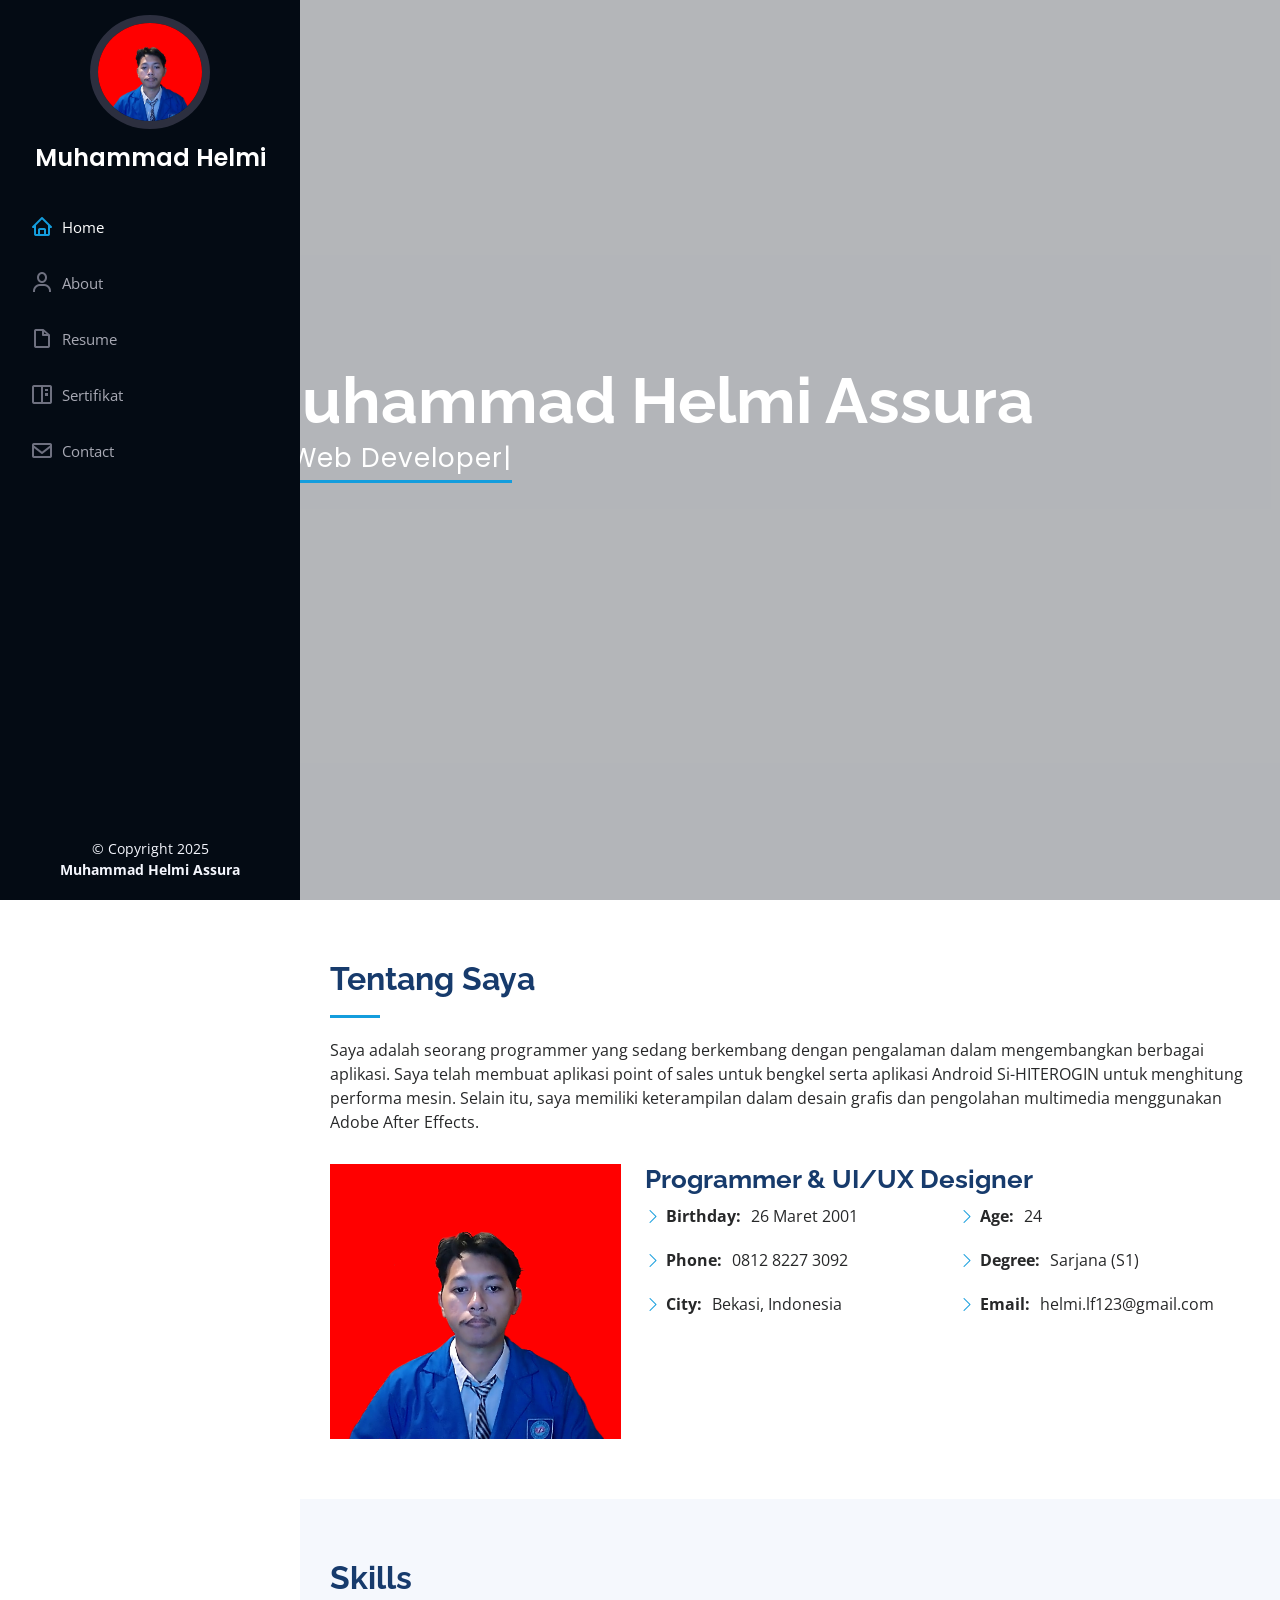
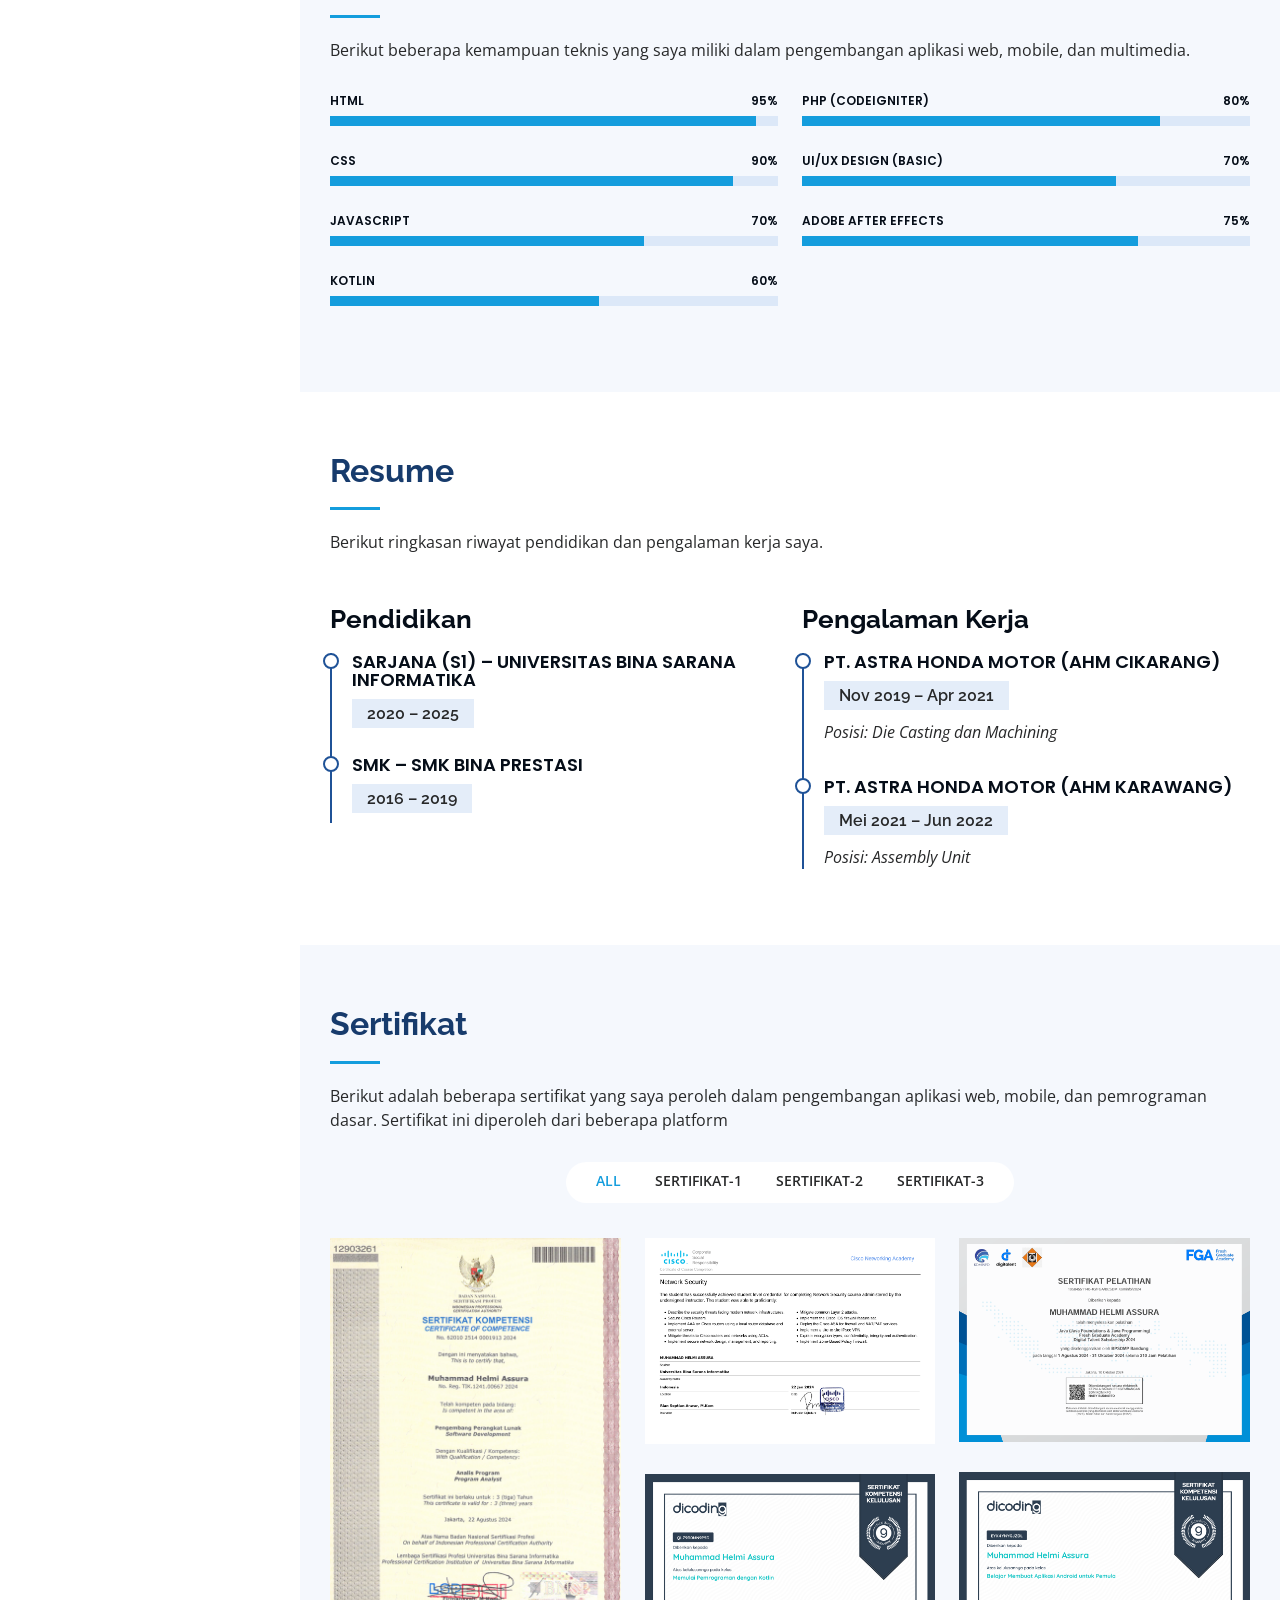
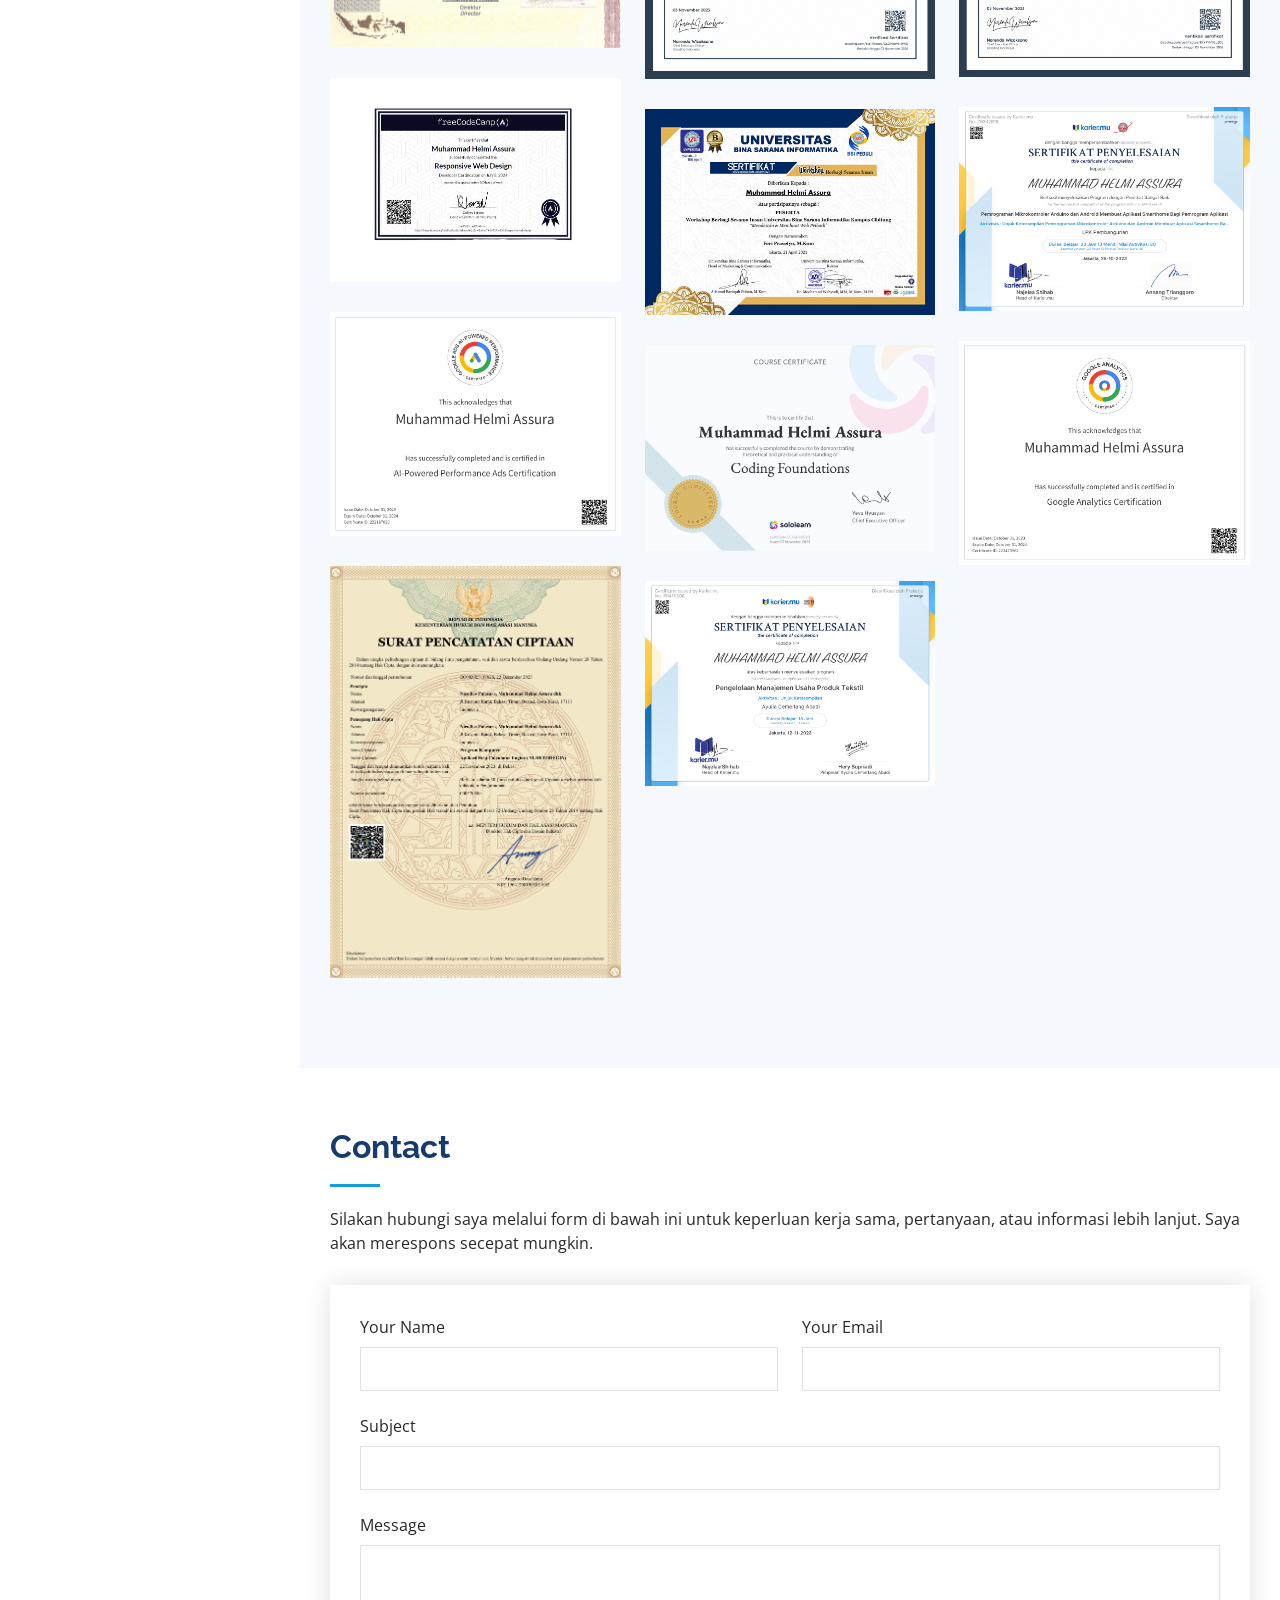
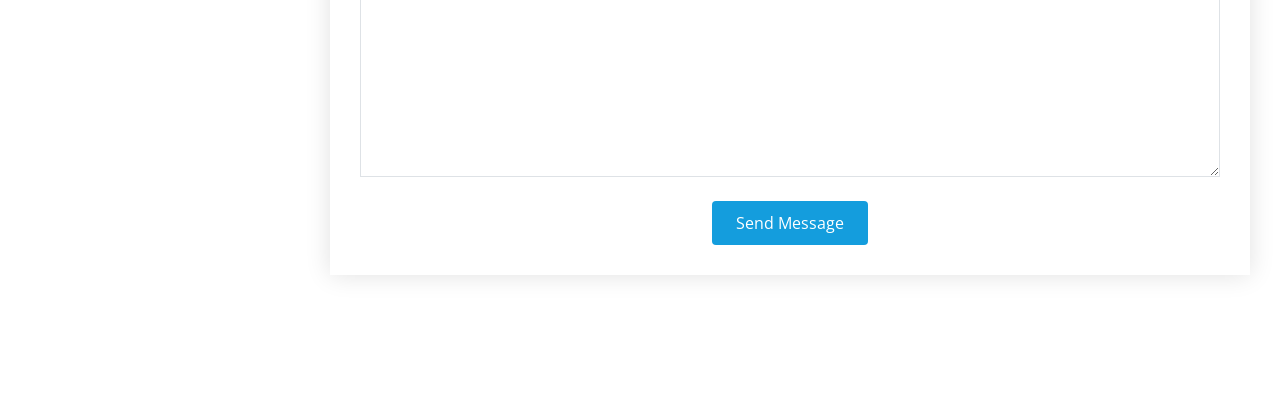
==== index.html @ 875dc243 "portfolio helmi" ====
<!DOCTYPE html>
<html lang="en">

<head>
  <meta charset="utf-8">
  <meta content="width=device-width, initial-scale=1.0" name="viewport">

  <title>Muhammad Helmi Assura - Portfolio</title>
  <meta content="Portfolio pribadi Muhammad Helmi Assura" name="description">
  <meta content="Helmi, Developer, Programmer, Web" name="keywords">

  <!-- Favicons -->
  <link href="assets/img/logo.png" rel="icon">
  <link href="assets/img/logo.png" rel="apple-touch-icon">

  <!-- Google Fonts -->
  <link href="https://fonts.googleapis.com/css?family=Open+Sans|Raleway|Poppins" rel="stylesheet">

  <!-- Vendor CSS Files -->
  <link href="assets/vendor/aos/aos.css" rel="stylesheet">
  <link href="assets/vendor/bootstrap/css/bootstrap.min.css" rel="stylesheet">
  <link href="assets/vendor/bootstrap-icons/bootstrap-icons.css" rel="stylesheet">
  <link href="assets/vendor/boxicons/css/boxicons.min.css" rel="stylesheet">
  <link href="assets/vendor/glightbox/css/glightbox.min.css" rel="stylesheet">
  <link href="assets/vendor/swiper/swiper-bundle.min.css" rel="stylesheet">

  <!-- Main CSS File -->
  <link href="assets/css/style.css" rel="stylesheet">
</head>

<body>
  <!-- ======= Header ======= -->
  <header id="header">
    <div class="d-flex flex-column">
      <div class="profile">
        <img src="assets/img/profile.png" alt="" class="img-fluid rounded-circle">
        <h1 class="text-light"><a href="index.html">Muhammad Helmi</a></h1>
      </div>
      <nav id="navbar" class="nav-menu navbar">
        <ul>
          <li><a href="#hero" class="nav-link scrollto active"><i class="bx bx-home"></i> <span>Home</span></a></li>
          <li><a href="#about" class="nav-link scrollto"><i class="bx bx-user"></i> <span>About</span></a></li>
          <li><a href="#resume" class="nav-link scrollto"><i class="bx bx-file-blank"></i> <span>Resume</span></a></li>
          <li><a href="#portfolio" class="nav-link scrollto"><i class="bx bx-book-content"></i>
              <span>Sertifikat</span></a></li>
          <li><a href="#contact" class="nav-link scrollto"><i class="bx bx-envelope"></i> <span>Contact</span></a></li>
        </ul>
      </nav>
    </div>
  </header>

  <!-- ======= Hero Section ======= -->
  <section id="hero" class="d-flex flex-column justify-content-center align-items-center">
    <div class="hero-container" data-aos="fade-in">
      <h1>Muhammad Helmi Assura</h1>
      <p>I'm <span class="typed" data-typed-items="Web Developer, Android Developer, UI/UX Designer"></span></p>
    </div>
  </section>

  <main id="main">

    <!-- ======= About Section ======= -->
    <section id="about" class="about">
      <div class="container">

        <div class="section-title">
          <h2>Tentang Saya</h2>
          <p>Saya adalah seorang programmer yang sedang berkembang dengan pengalaman dalam mengembangkan berbagai
            aplikasi. Saya telah membuat aplikasi point of sales untuk bengkel serta aplikasi Android Si-HITEROGIN untuk
            menghitung performa mesin. Selain itu, saya memiliki keterampilan dalam desain grafis dan pengolahan
            multimedia menggunakan Adobe After Effects.</p>
        </div>

        <div class="row">
          <div class="col-lg-4" data-aos="fade-right">
            <img src="assets/img/profile.png" class="img-fluid" alt="">
          </div>
          <div class="col-lg-8 pt-4 pt-lg-0 content" data-aos="fade-left">
            <h3>Programmer &amp; UI/UX Designer</h3>
            <div class="row">
              <div class="col-lg-6">
                <ul>
                  <li><i class="bi bi-chevron-right"></i> <strong>Birthday:</strong> <span>26 Maret 2001</span></li>
                  <li><i class="bi bi-chevron-right"></i> <strong>Phone:</strong> <span>0812 8227 3092</span></li>
                  <li><i class="bi bi-chevron-right"></i> <strong>City:</strong> <span>Bekasi, Indonesia</span></li>
                </ul>
              </div>
              <div class="col-lg-6">
                <ul>
                  <li><i class="bi bi-chevron-right"></i> <strong>Age:</strong> <span>24</span></li>
                  <li><i class="bi bi-chevron-right"></i> <strong>Degree:</strong> <span>Sarjana (S1)</span></li>
                  <li><i class="bi bi-chevron-right"></i> <strong>Email:</strong> <span>helmi.lf123@gmail.com</span>
                  </li>
                </ul>
              </div>
            </div>
          </div>
        </div>

      </div>
    </section>

    <section id="skills" class="skills section-bg">
      <div class="container">

        <div class="section-title">
          <h2>Skills</h2>
          <p>Berikut beberapa kemampuan teknis yang saya miliki dalam pengembangan aplikasi web, mobile, dan multimedia.
          </p>
        </div>

        <div class="row skills-content">
          <div class="col-lg-6" data-aos="fade-up">
            <div class="progress">
              <span class="skill">HTML <i class="val">95%</i></span>
              <div class="progress-bar-wrap">
                <div class="progress-bar" role="progressbar" style="width: 95%"></div>
              </div>
            </div>
            <div class="progress">
              <span class="skill">CSS <i class="val">90%</i></span>
              <div class="progress-bar-wrap">
                <div class="progress-bar" role="progressbar" style="width: 90%"></div>
              </div>
            </div>
            <div class="progress">
              <span class="skill">JavaScript <i class="val">70%</i></span>
              <div class="progress-bar-wrap">
                <div class="progress-bar" role="progressbar" style="width: 70%"></div>
              </div>
            </div>
            <div class="progress">
              <span class="skill">Kotlin <i class="val">60%</i></span>
              <div class="progress-bar-wrap">
                <div class="progress-bar" role="progressbar" style="width: 60%"></div>
              </div>
            </div>
          </div>

          <div class="col-lg-6" data-aos="fade-up" data-aos-delay="100">
            <div class="progress">
              <span class="skill">PHP (CodeIgniter) <i class="val">80%</i></span>
              <div class="progress-bar-wrap">
                <div class="progress-bar" role="progressbar" style="width: 80%"></div>
              </div>
            </div>
            <div class="progress">
              <span class="skill">UI/UX Design (Basic) <i class="val">70%</i></span>
              <div class="progress-bar-wrap">
                <div class="progress-bar" role="progressbar" style="width: 70%"></div>
              </div>
            </div>
            <div class="progress">
              <span class="skill">Adobe After Effects <i class="val">75%</i></span>
              <div class="progress-bar-wrap">
                <div class="progress-bar" role="progressbar" style="width: 75%"></div>
              </div>
            </div>
          </div>
        </div>

      </div>
    </section>


    <!-- ======= Resume Section ======= -->
    <section id="resume" class="resume">
      <div class="container">

        <div class="section-title">
          <h2>Resume</h2>
          <p>Berikut ringkasan riwayat pendidikan dan pengalaman kerja saya.</p>
        </div>

        <div class="row">
          <div class="col-lg-6" data-aos="fade-up">
            <h3 class="resume-title">Pendidikan</h3>
            <div class="resume-item">
              <h4>Sarjana (S1) – Universitas Bina Sarana Informatika</h4>
              <h5>2020 – 2025</h5>
            </div>
            <div class="resume-item">
              <h4>SMK – SMK Bina Prestasi</h4>
              <h5>2016 – 2019</h5>
            </div>
          </div>
          <div class="col-lg-6" data-aos="fade-up" data-aos-delay="100">
            <h3 class="resume-title">Pengalaman Kerja</h3>
            <div class="resume-item">
              <h4>PT. ASTRA HONDA MOTOR (AHM Cikarang)</h4>
              <h5>Nov 2019 – Apr 2021</h5>
              <p><em>Posisi: Die Casting dan Machining</em></p>
            </div>
            <div class="resume-item">
              <h4>PT. ASTRA HONDA MOTOR (AHM Karawang)</h4>
              <h5>Mei 2021 – Jun 2022</h5>
              <p><em>Posisi: Assembly Unit</em></p>
            </div>
          </div>
        </div>

      </div>
    </section>

    <!-- ======= Portfolio Section ======= -->
    <section id="portfolio" class="portfolio section-bg">
      <div class="container">

        <div class="section-title">
          <h2>Sertifikat</h2>
          <p>Berikut adalah beberapa sertifikat yang saya peroleh dalam pengembangan aplikasi web, mobile, dan
            pemrograman dasar. Sertifikat ini diperoleh dari beberapa platform</p>
        </div>

        <div class="row" data-aos="fade-up">
          <div class="col-lg-12 d-flex justify-content-center">
            <ul id="portfolio-flters">
              <li data-filter="*" class="filter-active">All</li>
              <li data-filter=".filter-sertif-1">sertifikat-1</li>
              <li data-filter=".filter-sertif-2">sertifikat-2</li>
              <li data-filter=".filter-sertif-3">sertifikat-3</li>
            </ul>
          </div>
        </div>

        <div class="row portfolio-container" data-aos="fade-up" data-aos-delay="100">

          <div class="col-lg-4 col-md-6 portfolio-item filter-sertif-1">
            <div class="portfolio-wrap">
              <img src="assets/img/sertifikat/BNSP.png" class="img-fluid" alt="">
              <div class="portfolio-links">
                <a href="assets/pdf/BNSP_signed.pdf" target="_blank" title="Sertifikat 1"><i class="bx bx-link"></i></a>
              </div>
            </div>
          </div>

          <div class="col-lg-4 col-md-6 portfolio-item filter-sertif-1">
            <div class="portfolio-wrap">
              <img src="assets/img/sertifikat/Cisco.png" class="img-fluid" alt="">
              <div class="portfolio-links">
                <a href="assets/pdf/CISCO.pdf" target="_blank" title="Sertifikat 2"><i class="bx bx-link"></i></a>
              </div>
            </div>
          </div>

          <div class="col-lg-4 col-md-6 portfolio-item filter-sertif-1">
            <div class="portfolio-wrap">
              <img src="assets/img/sertifikat/Digitalent.png" class="img-fluid" alt="">
              <div class="portfolio-links">
                <a href="assets/pdf/Digitalent.pdf" target="_blank" title="Sertifikat 3"><i class="bx bx-link"></i></a>
              </div>
            </div>
          </div>

          <div class="col-lg-4 col-md-6 portfolio-item filter-sertif-1">
            <div class="portfolio-wrap">
              <img src="assets/img/sertifikat/sertifikat membuat aplikasi android - Dicoding.png" class="img-fluid"
                alt="">
              <div class="portfolio-links">
                <a href="assets/pdf/sertifikat membuat aplikasi android.pdf" target="_blank" title="Sertifikat 4"><i
                    class="bx bx-link"></i></a>
              </div>
            </div>
          </div>

          <div class="col-lg-4 col-md-6 portfolio-item filter-sertif-2">
            <div class="portfolio-wrap">
              <img src="assets/img/sertifikat/Sertifikat Memulai Pemrograman dengan Kotlin - Dicoding.png"
                class="img-fluid" alt="">
              <div class="portfolio-links">
                <a href="assets/pdf/Sertifikat Memulai Pemrograman dengan Kotlin.pdf" target="_blank"
                  title="Sertifikat 5"><i class="bx bx-link"></i></a>
              </div>
            </div>
          </div>

          <div class="col-lg-4 col-md-6 portfolio-item filter-sertif-2">
            <div class="portfolio-wrap">
              <img src="assets/img/sertifikat/freecodecamp.png" class="img-fluid" alt="">
              <div class="portfolio-links">
                <a href="assets/pdf/freeCodeCamp sertifikat - Muhammad Helmi Assura.pdf" target="_blank"
                  title="Sertifikat 6"><i class="bx bx-link"></i></a>
              </div>
            </div>
          </div>

          <div class="col-lg-4 col-md-6 portfolio-item filter-sertif-2">
            <div class="portfolio-wrap">
              <img src="assets/img/sertifikat/Pemrograman Arduino dan Android - Karier.mu.png" class="img-fluid" alt="">
              <div class="portfolio-links">
                <a href="assets/pdf/sertifikat-sekolahmu-Pemrograman Arduino dan Android.pdf" target="_blank"
                  title="Sertifikat 7"><i class="bx bx-link"></i></a>
              </div>
            </div>
          </div>

          <div class="col-lg-4 col-md-6 portfolio-item filter-sertif-2">
            <div class="portfolio-wrap">
              <img src="assets/img/sertifikat/workshop web bsi.png" class="img-fluid" alt="">
              <div class="portfolio-links">
                <a href="assets/pdf/Muhammad Helmi Assura(2).pdf" target="_blank" title="Sertifikat 8"><i
                    class="bx bx-link"></i></a>
              </div>
            </div>
          </div>

          <div class="col-lg-4 col-md-6 portfolio-item filter-sertif-3">
            <div class="portfolio-wrap">
              <img src="assets/img/sertifikat/googleAI.png" class="img-fluid" alt="">
              <div class="portfolio-links">
                <a href="assets/pdf/sertifikat Ai powered performance ads.pdf" target="_blank" title="Sertifikat 9"><i
                    class="bx bx-link"></i></a>
              </div>
            </div>
          </div>

          <div class="col-lg-4 col-md-6 portfolio-item filter-sertif-3">
            <div class="portfolio-wrap">
              <img src="assets/img/sertifikat/google analystic.png" class="img-fluid" alt="">
              <div class="portfolio-links">
                <a href="assets/pdf/sertifikat google analytics.pdf" target="_blank" title="Sertifikat 9"><i
                    class="bx bx-link"></i></a>
              </div>
            </div>
          </div>

          <div class="col-lg-4 col-md-6 portfolio-item filter-sertif-3">
            <div class="portfolio-wrap">
              <img src="assets/img/sertifikat/coding foundations.png" class="img-fluid" alt="">
              <div class="portfolio-links">
                <a href="assets/pdf/sertifikat coding foundations.pdf" target="_blank" title="Sertifikat 9"><i
                    class="bx bx-link"></i></a>
              </div>
            </div>
          </div>

          <div class="col-lg-4 col-md-6 portfolio-item filter-web">
            <div class="portfolio-wrap">
              <img src="assets/img/sertifikat/HAKI.png" class="img-fluid" alt="">
              <div class="portfolio-links">
                <a href="assets/pdf/SERTIFIKAT HAK CIPTA APLIKASI.pdf" target="_blank" title="Sertifikat 9"><i
                    class="bx bx-link"></i></a>
              </div>
            </div>
          </div>

          <div class="col-lg-4 col-md-6 portfolio-item filter-web">
            <div class="portfolio-wrap">
              <img src="assets/img/sertifikat/manajemen usaha tekstil karier.mu.png" class="img-fluid" alt="">
              <div class="portfolio-links">
                <a href="assets/pdf/sertifikat manajemen usaha Tekstil.pdf" target="_blank" title="Sertifikat 9"><i
                    class="bx bx-link"></i></a>
              </div>
            </div>
          </div>
        </div>

      </div>
    </section>


    <!-- ======= Contact Section ======= -->
    <section id="contact" class="contact">
      <div class="container">

        <div class="section-title">
          <h2>Contact</h2>
          <p>Silakan hubungi saya melalui form di bawah ini untuk keperluan kerja sama, pertanyaan, atau informasi lebih
            lanjut. Saya akan merespons secepat mungkin.</p>
        </div>

        <div class="row" data-aos="fade-in">
          <div class="col-lg-12 mt-5 mt-lg-0 d-flex align-items-stretch">
            <form action="https://formspree.io/f/movdwvpv" method="post" role="form" class="php-email-form">
              <div class="row">
                <div class="form-group col-md-6">
                  <label for="name">Your Name</label>
                  <input type="text" name="name" class="form-control" id="name" required>
                </div>
                <div class="form-group col-md-6">
                  <label for="name">Your Email</label>
                  <input type="email" class="form-control" name="email" id="email" required>
                </div>
              </div>
              <div class="form-group">
                <label for="name">Subject</label>
                <input type="text" class="form-control" name="subject" id="subject" required>
              </div>
              <div class="form-group">
                <label for="name">Message</label>
                <textarea class="form-control" name="message" rows="10" required></textarea>
              </div>
              <div class="my-3">
                <div class="loading">
                  <svg preserveAspectRatio="xMidYMid meet" width="40" height="40" viewBox="0 0 40 40" y="0px" x="0px"
                    class="container-contact">
                    <path
                      d="M29.760000000000005 18.72 c0 7.28 -3.9200000000000004 13.600000000000001 -9.840000000000002 16.96 c -2.8800000000000003 1.6800000000000002 -6.24 2.64 -9.840000000000002 2.64 c -3.6 0 -6.88 -0.96 -9.76 -2.64 c0 -7.28 3.9200000000000004 -13.52 9.840000000000002 -16.96 c2.8800000000000003 -1.6800000000000002 6.24 -2.64 9.76 -2.64 S26.880000000000003 17.040000000000003 29.760000000000005 18.72 c5.84 3.3600000000000003 9.76 9.68 9.840000000000002 16.96 c -2.8800000000000003 1.6800000000000002 -6.24 2.64 -9.76 2.64 c -3.6 0 -6.88 -0.96 -9.840000000000002 -2.64 c -5.84 -3.3600000000000003 -9.76 -9.68 -9.76 -16.96 c0 -7.28 3.9200000000000004 -13.600000000000001 9.76 -16.96 C25.84 5.120000000000001 29.760000000000005 11.440000000000001 29.760000000000005 18.72z"
                      pathLength="100" stroke-width="4" fill="none" class="track"></path>
                    <path
                      d="M29.760000000000005 18.72 c0 7.28 -3.9200000000000004 13.600000000000001 -9.840000000000002 16.96 c -2.8800000000000003 1.6800000000000002 -6.24 2.64 -9.840000000000002 2.64 c -3.6 0 -6.88 -0.96 -9.76 -2.64 c0 -7.28 3.9200000000000004 -13.52 9.840000000000002 -16.96 c2.8800000000000003 -1.6800000000000002 6.24 -2.64 9.76 -2.64 S26.880000000000003 17.040000000000003 29.760000000000005 18.72 c5.84 3.3600000000000003 9.76 9.68 9.840000000000002 16.96 c -2.8800000000000003 1.6800000000000002 -6.24 2.64 -9.76 2.64 c -3.6 0 -6.88 -0.96 -9.840000000000002 -2.64 c -5.84 -3.3600000000000003 -9.76 -9.68 -9.76 -16.96 c0 -7.28 3.9200000000000004 -13.600000000000001 9.76 -16.96 C25.84 5.120000000000001 29.760000000000005 11.440000000000001 29.760000000000005 18.72z"
                      pathLength="100" stroke-width="4" fill="none" class="car"></path>
                  </svg>
                </div>
                <div class="error-message"></div>
                <div class="sent-message">Your message has been sent. Thank you!</div>
              </div>
              <div class="text-center"><button type="submit">Send Message</button></div>
            </form>

            <script>
              const form = document.querySelector("form");

              form.addEventListener("submit", function (e) {
                e.preventDefault();

                const data = new FormData(form);

                fetch(form.action, {
                  method: "POST",
                  body: data,
                  headers: {
                    Accept: "application/json",
                  },
                })
                  .then(response => {
                    if (response.ok) {
                      window.location.href = "thanks.html";
                    } else {
                      return response.json().then(errData => {
                        console.error("Gagal:", errData);
                        alert("Terjadi kesalahan saat mengirim pesan.");
                      });
                    }
                  })
                  .catch(error => {
                    console.error("Fetch gagal:", error);
                    alert("Tidak dapat terhubung ke server.");
                  });
              });
            </script>


          </div>

        </div>

      </div>
    </section><!-- End Contact Section -->

  </main><!-- End #main -->

  <!-- ======= Footer ======= -->
  <footer id="footer">
    <div class="container">
      <div class="copyright">
        &copy; Copyright 2025 <strong><br>
          <span>Muhammad Helmi Assura</span></strong>
      </div>
      <div class="credits">
      </div>
    </div>
  </footer>

  <a href="#" class="back-to-top d-flex align-items-center justify-content-center">
    <i class="bi bi-arrow-up-short"></i>
  </a>

  <!-- Vendor JS Files -->
  <script src="assets/vendor/purecounter/purecounter_vanilla.js"></script>
  <script src="assets/vendor/aos/aos.js"></script>
  <script src="assets/vendor/bootstrap/js/bootstrap.bundle.min.js"></script>
  <script src="assets/vendor/glightbox/js/glightbox.min.js"></script>
  <script src="assets/vendor/isotope-layout/isotope.pkgd.min.js"></script>
  <script src="assets/vendor/swiper/swiper-bundle.min.js"></script>
  <script src="assets/vendor/typed.js/typed.umd.js"></script>
  <script src="assets/vendor/waypoints/noframework.waypoints.js"></script>
  <script src="assets/vendor/php-email-form/validate.js"></script>

  <!-- Main JS File -->
  <script src="assets/js/main.js"></script>
</body>

</html>
---- assets/css/style.css ----
/**
* Template Name: iPortfolio
* Updated: Sep 18 2023 with Bootstrap v5.3.2
* Template URL: https://bootstrapmade.com/iportfolio-bootstrap-portfolio-websites-template/
* Author: BootstrapMade.com
* License: https://bootstrapmade.com/license/
*/

/*--------------------------------------------------------------
# General
--------------------------------------------------------------*/
body {
  font-family: "Open Sans", sans-serif;
  color: #272829;
}

a {
  color: #149ddd;
  text-decoration: none;
}

a:hover {
  color: #37b3ed;
  text-decoration: none;
}

h1,
h2,
h3,
h4,
h5,
h6 {
  font-family: "Raleway", sans-serif;
}

/*--------------------------------------------------------------
# Back to top button
--------------------------------------------------------------*/
.back-to-top {
  position: fixed;
  visibility: hidden;
  opacity: 0;
  right: 15px;
  bottom: 15px;
  z-index: 996;
  background: #149ddd;
  width: 40px;
  height: 40px;
  border-radius: 50px;
  transition: all 0.4s;
}

.back-to-top i {
  font-size: 28px;
  color: #fff;
  line-height: 0;
}

.back-to-top:hover {
  background: #2eafec;
  color: #fff;
}

.back-to-top.active {
  visibility: visible;
  opacity: 1;
}

/*--------------------------------------------------------------
# Header
--------------------------------------------------------------*/
#header {
  position: fixed;
  top: 0;
  left: 0;
  bottom: 0;
  width: 300px;
  transition: all ease-in-out 0.5s;
  z-index: 9997;
  transition: all 0.5s;
  padding: 0 15px;
  background: #040b14;
  overflow-y: auto;
}

#header .profile img {
  margin: 15px auto;
  display: block;
  width: 120px;
  border: 8px solid #2c2f3f;
}

#header .profile h1 {
  font-size: 24px;
  margin: 0;
  padding: 0;
  font-weight: 600;
  -moz-text-align-last: center;
  text-align-last: center;
  font-family: "Poppins", sans-serif;
}

#header .profile h1 a,
#header .profile h1 a:hover {
  color: #fff;
  text-decoration: none;
}

#header .profile .social-links a {
  font-size: 18px;
  display: inline-block;
  background: #212431;
  color: #fff;
  line-height: 1;
  padding: 8px 0;
  margin-right: 4px;
  border-radius: 50%;
  text-align: center;
  width: 36px;
  height: 36px;
  transition: 0.3s;
}

#header .profile .social-links a:hover {
  background: #149ddd;
  color: #fff;
  text-decoration: none;
}

#main {
  margin-left: 300px;
}

.container,
.container-fluid {
  padding-left: 30px;
  padding-right: 30px;
}

@media (max-width: 1199px) {
  #header {
    left: -300px;
  }

  #main {
    margin-left: 0;
  }

  .container,
  .container-fluid {
    padding-left: 12px;
    padding-right: 12px;
  }
}

/*--------------------------------------------------------------
# Navigation Menu
--------------------------------------------------------------*/
/* Desktop Navigation */
.nav-menu {
  padding: 30px 0 0 0;
}

.nav-menu * {
  margin: 0;
  padding: 0;
  list-style: none;
}

.nav-menu>ul>li {
  position: relative;
  white-space: nowrap;
}

.nav-menu a,
.nav-menu a:focus {
  display: flex;
  align-items: center;
  color: #a8a9b4;
  padding: 12px 15px;
  margin-bottom: 8px;
  transition: 0.3s;
  font-size: 15px;
}

.nav-menu a i,
.nav-menu a:focus i {
  font-size: 24px;
  padding-right: 8px;
  color: #6f7180;
}

.nav-menu a:hover,
.nav-menu .active,
.nav-menu .active:focus,
.nav-menu li:hover>a {
  text-decoration: none;
  color: #fff;
}

.nav-menu a:hover i,
.nav-menu .active i,
.nav-menu .active:focus i,
.nav-menu li:hover>a i {
  color: #149ddd;
}

/* Mobile Navigation */
.mobile-nav-toggle {
  position: fixed;
  right: 15px;
  top: 15px;
  z-index: 9998;
  border: 0;
  font-size: 24px;
  transition: all 0.4s;
  outline: none !important;
  background-color: #149ddd;
  color: #fff;
  width: 40px;
  height: 40px;
  display: inline-flex;
  align-items: center;
  justify-content: center;
  line-height: 0;
  border-radius: 50px;
  cursor: pointer;
}

.mobile-nav-active {
  overflow: hidden;
}

.mobile-nav-active #header {
  left: 0;
}

/*--------------------------------------------------------------
# Hero Section
--------------------------------------------------------------*/
#hero {
  width: 100%;
  height: 100vh;
  background: url("../img/hero-bg.png") top center;
  background-size: cover;
}

#hero:before {
  content: "";
  background: rgba(5, 13, 24, 0.3);
  position: absolute;
  bottom: 0;
  top: 0;
  left: 0;
  right: 0;
  z-index: 1;
}

#hero .hero-container {
  position: relative;
  z-index: 2;
  min-width: 300px;
}

#hero h1 {
  margin: 0 0 10px 0;
  font-size: 64px;
  font-weight: 700;
  line-height: 56px;
  color: #fff;
}

#hero p {
  color: #fff;
  margin-bottom: 50px;
  font-size: 26px;
  font-family: "Poppins", sans-serif;
}

#hero p span {
  color: #fff;
  padding-bottom: 4px;
  letter-spacing: 1px;
  border-bottom: 3px solid #149ddd;
}

@media (min-width: 1024px) {
  #hero {
    background-attachment: fixed;
  }
}

@media (max-width: 768px) {
  #hero h1 {
    font-size: 28px;
    line-height: 36px;
  }

  #hero h2 {
    font-size: 18px;
    line-height: 24px;
    margin-bottom: 30px;
  }
}

/*--------------------------------------------------------------
# Sections General
--------------------------------------------------------------*/
section {
  padding: 60px 0;
  overflow: hidden;
}

.section-bg {
  background: #f5f8fd;
}

.section-title {
  padding-bottom: 30px;
}

.section-title h2 {
  font-size: 32px;
  font-weight: bold;
  margin-bottom: 20px;
  padding-bottom: 20px;
  position: relative;
  color: #173b6c;
}

.section-title h2::after {
  content: "";
  position: absolute;
  display: block;
  width: 50px;
  height: 3px;
  background: #149ddd;
  bottom: 0;
  left: 0;
}

.section-title p {
  margin-bottom: 0;
}

/*--------------------------------------------------------------
# About
--------------------------------------------------------------*/
.about .content h3 {
  font-weight: 700;
  font-size: 26px;
  color: #173b6c;
}

.about .content ul {
  list-style: none;
  padding: 0;
}

.about .content ul li {
  margin-bottom: 20px;
  display: flex;
  align-items: center;
}

.about .content ul strong {
  margin-right: 10px;
}

.about .content ul i {
  font-size: 16px;
  margin-right: 5px;
  color: #149ddd;
  line-height: 0;
}

.about .content p:last-child {
  margin-bottom: 0;
}

/*--------------------------------------------------------------
# Facts
--------------------------------------------------------------*/
.facts {
  padding-bottom: 30px;
}

.facts .count-box {
  padding: 30px;
  width: 100%;
}

.facts .count-box i {
  display: block;
  font-size: 44px;
  color: #149ddd;
  float: left;
  line-height: 0;
}

.facts .count-box span {
  font-size: 48px;
  line-height: 40px;
  display: block;
  font-weight: 700;
  color: #050d18;
  margin-left: 60px;
}

.facts .count-box p {
  padding: 15px 0 0 0;
  margin: 0 0 0 60px;
  font-family: "Raleway", sans-serif;
  font-size: 14px;
  color: #122f57;
}

.facts .count-box a {
  font-weight: 600;
  display: block;
  margin-top: 20px;
  color: #122f57;
  font-size: 15px;
  font-family: "Poppins", sans-serif;
  transition: ease-in-out 0.3s;
}

.facts .count-box a:hover {
  color: #1f5297;
}

/*--------------------------------------------------------------
# Akills
--------------------------------------------------------------*/
.skills .progress {
  height: 60px;
  display: block;
  background: none;
  border-radius: 0;
}

.skills .progress .skill {
  padding: 0;
  margin: 0 0 6px 0;
  text-transform: uppercase;
  display: block;
  font-weight: 600;
  font-family: "Poppins", sans-serif;
  color: #050d18;
}

.skills .progress .skill .val {
  float: right;
  font-style: normal;
}

.skills .progress-bar-wrap {
  background: #dce8f8;
  height: 10px;
}

.skills .progress-bar {
  width: 1px;
  height: 10px;
  transition: 0.9s;
  background-color: #149ddd;
}

/*--------------------------------------------------------------
# Resume
--------------------------------------------------------------*/
.resume .resume-title {
  font-size: 26px;
  font-weight: 700;
  margin-top: 20px;
  margin-bottom: 20px;
  color: #050d18;
}

.resume .resume-item {
  padding: 0 0 20px 20px;
  margin-top: -2px;
  border-left: 2px solid #1f5297;
  position: relative;
}

.resume .resume-item h4 {
  line-height: 18px;
  font-size: 18px;
  font-weight: 600;
  text-transform: uppercase;
  font-family: "Poppins", sans-serif;
  color: #050d18;
  margin-bottom: 10px;
}

.resume .resume-item h5 {
  font-size: 16px;
  background: #e4edf9;
  padding: 5px 15px;
  display: inline-block;
  font-weight: 600;
  margin-bottom: 10px;
}

.resume .resume-item ul {
  padding-left: 20px;
}

.resume .resume-item ul li {
  padding-bottom: 10px;
}

.resume .resume-item:last-child {
  padding-bottom: 0;
}

.resume .resume-item::before {
  content: "";
  position: absolute;
  width: 16px;
  height: 16px;
  border-radius: 50px;
  left: -9px;
  top: 0;
  background: #fff;
  border: 2px solid #1f5297;
}

/*--------------------------------------------------------------
# Portfolio
--------------------------------------------------------------*/
.portfolio .portfolio-item {
  margin-bottom: 30px;
}

.portfolio #portfolio-flters {
  padding: 0;
  margin: 0 auto 35px auto;
  list-style: none;
  text-align: center;
  background: #fff;
  border-radius: 50px;
  padding: 2px 15px;
}

.portfolio #portfolio-flters li {
  cursor: pointer;
  display: inline-block;
  padding: 10px 15px 8px 15px;
  font-size: 14px;
  font-weight: 600;
  line-height: 1;
  text-transform: uppercase;
  color: #272829;
  margin-bottom: 5px;
  transition: all 0.3s ease-in-out;
}

.portfolio #portfolio-flters li:hover,
.portfolio #portfolio-flters li.filter-active {
  color: #149ddd;
}

.portfolio #portfolio-flters li:last-child {
  margin-right: 0;
}

.portfolio .portfolio-wrap {
  transition: 0.3s;
  position: relative;
  overflow: hidden;
  z-index: 1;
}

.portfolio .portfolio-wrap::before {
  content: "";
  background: rgba(255, 255, 255, 0.5);
  position: absolute;
  left: 0;
  right: 0;
  top: 0;
  bottom: 0;
  transition: all ease-in-out 0.3s;
  z-index: 2;
  opacity: 0;
}

.portfolio .portfolio-wrap .portfolio-links {
  opacity: 1;
  left: 0;
  right: 0;
  bottom: -60px;
  z-index: 3;
  position: absolute;
  transition: all ease-in-out 0.3s;
  display: flex;
  justify-content: center;
}

.portfolio .portfolio-wrap .portfolio-links a {
  color: #fff;
  font-size: 28px;
  text-align: center;
  background: rgba(20, 157, 221, 0.75);
  transition: 0.3s;
  width: 50%;
}

.portfolio .portfolio-wrap .portfolio-links a:hover {
  background: rgba(20, 157, 221, 0.95);
}

.portfolio .portfolio-wrap .portfolio-links a+a {
  border-left: 1px solid #37b3ed;
}

.portfolio .portfolio-wrap:hover::before {
  top: 0;
  left: 0;
  right: 0;
  bottom: 0;
  opacity: 1;
}

.portfolio .portfolio-wrap:hover .portfolio-links {
  opacity: 1;
  bottom: 0;
}

/*--------------------------------------------------------------
# Portfolio Details
--------------------------------------------------------------*/
.portfolio-details {
  padding-top: 40px;
}

.portfolio-details .portfolio-details-slider img {
  width: 100%;
}

.portfolio-details .portfolio-details-slider .swiper-pagination {
  margin-top: 20px;
  position: relative;
}

.portfolio-details .portfolio-details-slider .swiper-pagination .swiper-pagination-bullet {
  width: 12px;
  height: 12px;
  background-color: #fff;
  opacity: 1;
  border: 1px solid #149ddd;
}

.portfolio-details .portfolio-details-slider .swiper-pagination .swiper-pagination-bullet-active {
  background-color: #149ddd;
}

.portfolio-details .portfolio-info {
  padding: 30px;
  box-shadow: 0px 0 30px rgba(5, 13, 24, 0.08);
}

.portfolio-details .portfolio-info h3 {
  font-size: 22px;
  font-weight: 700;
  margin-bottom: 20px;
  padding-bottom: 20px;
  border-bottom: 1px solid #eee;
}

.portfolio-details .portfolio-info ul {
  list-style: none;
  padding: 0;
  font-size: 15px;
}

.portfolio-details .portfolio-info ul li+li {
  margin-top: 10px;
}

.portfolio-details .portfolio-description {
  padding-top: 30px;
}

.portfolio-details .portfolio-description h2 {
  font-size: 26px;
  font-weight: 700;
  margin-bottom: 20px;
}

.portfolio-details .portfolio-description p {
  padding: 0;
}

/*--------------------------------------------------------------
# Services
--------------------------------------------------------------*/
.services .icon-box {
  margin-bottom: 20px;
}

.services .icon {
  float: left;
  display: flex;
  align-items: center;
  justify-content: center;
  width: 54px;
  height: 54px;
  background: #149ddd;
  border-radius: 50%;
  transition: 0.5s;
  border: 1px solid #149ddd;
}

.services .icon i {
  color: #fff;
  font-size: 24px;
  line-height: 0;
}

.services .icon-box:hover .icon {
  background: #fff;
}

.services .icon-box:hover .icon i {
  color: #149ddd;
}

.services .title {
  margin-left: 80px;
  font-weight: 700;
  margin-bottom: 15px;
  font-size: 18px;
}

.services .title a {
  color: #343a40;
}

.services .title a:hover {
  color: #149ddd;
}

.services .description {
  margin-left: 80px;
  line-height: 24px;
  font-size: 14px;
}

/*--------------------------------------------------------------
# Testimonials
--------------------------------------------------------------*/
.testimonials .testimonials-carousel,
.testimonials .testimonials-slider {
  overflow: hidden;
}

.testimonials .testimonial-item {
  box-sizing: content-box;
  text-align: center;
  min-height: 320px;
}

.testimonials .testimonial-item .testimonial-img {
  width: 90px;
  border-radius: 50%;
  margin: 0 auto;
}

.testimonials .testimonial-item h3 {
  font-size: 18px;
  font-weight: bold;
  margin: 10px 0 5px 0;
  color: #111;
}

.testimonials .testimonial-item h4 {
  font-size: 14px;
  color: #999;
  margin: 0;
}

.testimonials .testimonial-item .quote-icon-left,
.testimonials .testimonial-item .quote-icon-right {
  color: #c3e8fa;
  font-size: 26px;
}

.testimonials .testimonial-item .quote-icon-left {
  display: inline-block;
  left: -5px;
  position: relative;
}

.testimonials .testimonial-item .quote-icon-right {
  display: inline-block;
  right: -5px;
  position: relative;
  top: 10px;
}

.testimonials .testimonial-item p {
  font-style: italic;
  margin: 0 15px 15px 15px;
  padding: 20px;
  background: #fff;
  position: relative;
  margin-bottom: 35px;
  border-radius: 6px;
  box-shadow: 0px 2px 15px rgba(0, 0, 0, 0.1);
}

.testimonials .testimonial-item p::after {
  content: "";
  width: 0;
  height: 0;
  border-top: 20px solid #fff;
  border-right: 20px solid transparent;
  border-left: 20px solid transparent;
  position: absolute;
  bottom: -20px;
  left: calc(50% - 20px);
}

.testimonials .swiper-pagination {
  margin-top: 20px;
  position: relative;
}

.testimonials .swiper-pagination .swiper-pagination-bullet {
  width: 12px;
  height: 12px;
  background-color: #fff;
  opacity: 1;
  border: 1px solid #149ddd;
}

.testimonials .swiper-pagination .swiper-pagination-bullet-active {
  background-color: #149ddd;
}

/*--------------------------------------------------------------
# Contact
--------------------------------------------------------------*/
.contact {
  padding-bottom: 130px;
}

.contact .info {
  padding: 30px;
  background: #fff;
  width: 100%;
  box-shadow: 0 0 24px 0 rgba(0, 0, 0, 0.12);
}

.contact .info i {
  font-size: 20px;
  color: #149ddd;
  float: left;
  width: 44px;
  height: 44px;
  background: #dff3fc;
  display: flex;
  justify-content: center;
  align-items: center;
  border-radius: 50px;
  transition: all 0.3s ease-in-out;
}

.contact .info h4 {
  padding: 0 0 0 60px;
  font-size: 22px;
  font-weight: 600;
  margin-bottom: 5px;
  color: #050d18;
}

.contact .info p {
  padding: 0 0 10px 60px;
  margin-bottom: 20px;
  font-size: 14px;
  color: #173b6c;
}

.contact .info .email p {
  padding-top: 5px;
}

.contact .info .social-links {
  padding-left: 60px;
}

.contact .info .social-links a {
  font-size: 18px;
  display: inline-block;
  background: #333;
  color: #fff;
  line-height: 1;
  padding: 8px 0;
  border-radius: 50%;
  text-align: center;
  width: 36px;
  height: 36px;
  transition: 0.3s;
  margin-right: 10px;
}

.contact .info .social-links a:hover {
  background: #149ddd;
  color: #fff;
}

.contact .info .email:hover i,
.contact .info .address:hover i,
.contact .info .phone:hover i {
  background: #149ddd;
  color: #fff;
}

.contact .php-email-form {
  width: 100%;
  padding: 30px;
  background: #fff;
  box-shadow: 0 0 24px 0 rgba(0, 0, 0, 0.12);
}

.contact .php-email-form .form-group {
  padding-bottom: 8px;
}

.contact .php-email-form .validate {
  display: none;
  color: red;
  margin: 0 0 15px 0;
  font-weight: 400;
  font-size: 13px;
}

.contact .php-email-form .error-message {
  display: none;
  color: #fff;
  background: #ed3c0d;
  text-align: left;
  padding: 15px;
  font-weight: 600;
}

.contact .php-email-form .error-message br+br {
  margin-top: 25px;
}

.contact .php-email-form .sent-message {
  display: none;
  color: #fff;
  background: #18d26e;
  text-align: center;
  padding: 15px;
  font-weight: 600;
}

.contact .php-email-form .loading {
  display: none;
  background: #fff;
  text-align: center;
  padding: 15px;
}

.contact .php-email-form .loading:before {
  content: none !important;
  display: none !important;
}

.contact .php-email-form .form-group {
  margin-bottom: 15px;
}

.contact .php-email-form label {
  padding-bottom: 8px;
}

.contact .php-email-form input,
.contact .php-email-form textarea {
  border-radius: 0;
  box-shadow: none;
  font-size: 14px;
}

.contact .php-email-form input {
  height: 44px;
}

.contact .php-email-form textarea {
  padding: 10px 15px;
}

.contact .php-email-form button[type=submit] {
  background: #149ddd;
  border: 0;
  padding: 10px 24px;
  color: #fff;
  transition: 0.4s;
  border-radius: 4px;
}

.contact .php-email-form button[type=submit]:hover {
  background: #37b3ed;
}



.container-contact {
  --uib-size: 100px;
  --uib-color: rgb(255, 0, 0);
  --uib-speed: 1.4s;
  --uib-bg-opacity: 0.1;
  height: var(--uib-size);
  width: var(--uib-size);
  transform-origin: center;
  overflow: visible;
}

.car {
  fill: none;
  stroke: var(--uib-color);
  stroke-dasharray: 15, 85;
  stroke-dashoffset: 0;
  stroke-linecap: round;
  animation: travel var(--uib-speed) linear infinite;
  will-change: stroke-dasharray, stroke-dashoffset;
  transition: stroke 0.5s ease;
}

.track {
  stroke: var(--uib-color);
  opacity: var(--uib-bg-opacity);
  transition: stroke 0.5s ease;
}

@keyframes travel {
  0% {
    stroke-dashoffset: 0;
  }

  100% {
    stroke-dashoffset: -100;
  }
}


/*--------------------------------------------------------------
# Breadcrumbs
--------------------------------------------------------------*/
.breadcrumbs {
  padding: 20px 0;
  background: #f9f9f9;
}

.breadcrumbs h2 {
  font-size: 26px;
  font-weight: 300;
}

.breadcrumbs ol {
  display: flex;
  flex-wrap: wrap;
  list-style: none;
  padding: 0;
  margin: 0;
  font-size: 15px;
}

.breadcrumbs ol li+li {
  padding-left: 10px;
}

.breadcrumbs ol li+li::before {
  display: inline-block;
  padding-right: 10px;
  color: #0e2442;
  content: "/";
}

@media (max-width: 768px) {
  .breadcrumbs .d-flex {
    display: block !important;
  }

  .breadcrumbs ol {
    display: block;
  }

  .breadcrumbs ol li {
    display: inline-block;
  }
}

/*--------------------------------------------------------------
# Footer
--------------------------------------------------------------*/
#footer {
  padding: 15px;
  color: #f4f6fd;
  font-size: 14px;
  position: fixed;
  left: 0;
  bottom: 0;
  width: 300px;
  z-index: 9999;
  background: #040b14;
}

#footer .copyright {
  text-align: center;
}

#footer .credits {
  padding-top: 5px;
  text-align: center;
  font-size: 13px;
  color: #eaebf0;
}

@media (max-width: 1199px) {
  #footer {
    position: static;
    width: auto;
    padding-right: 20px 15px;
  }
}
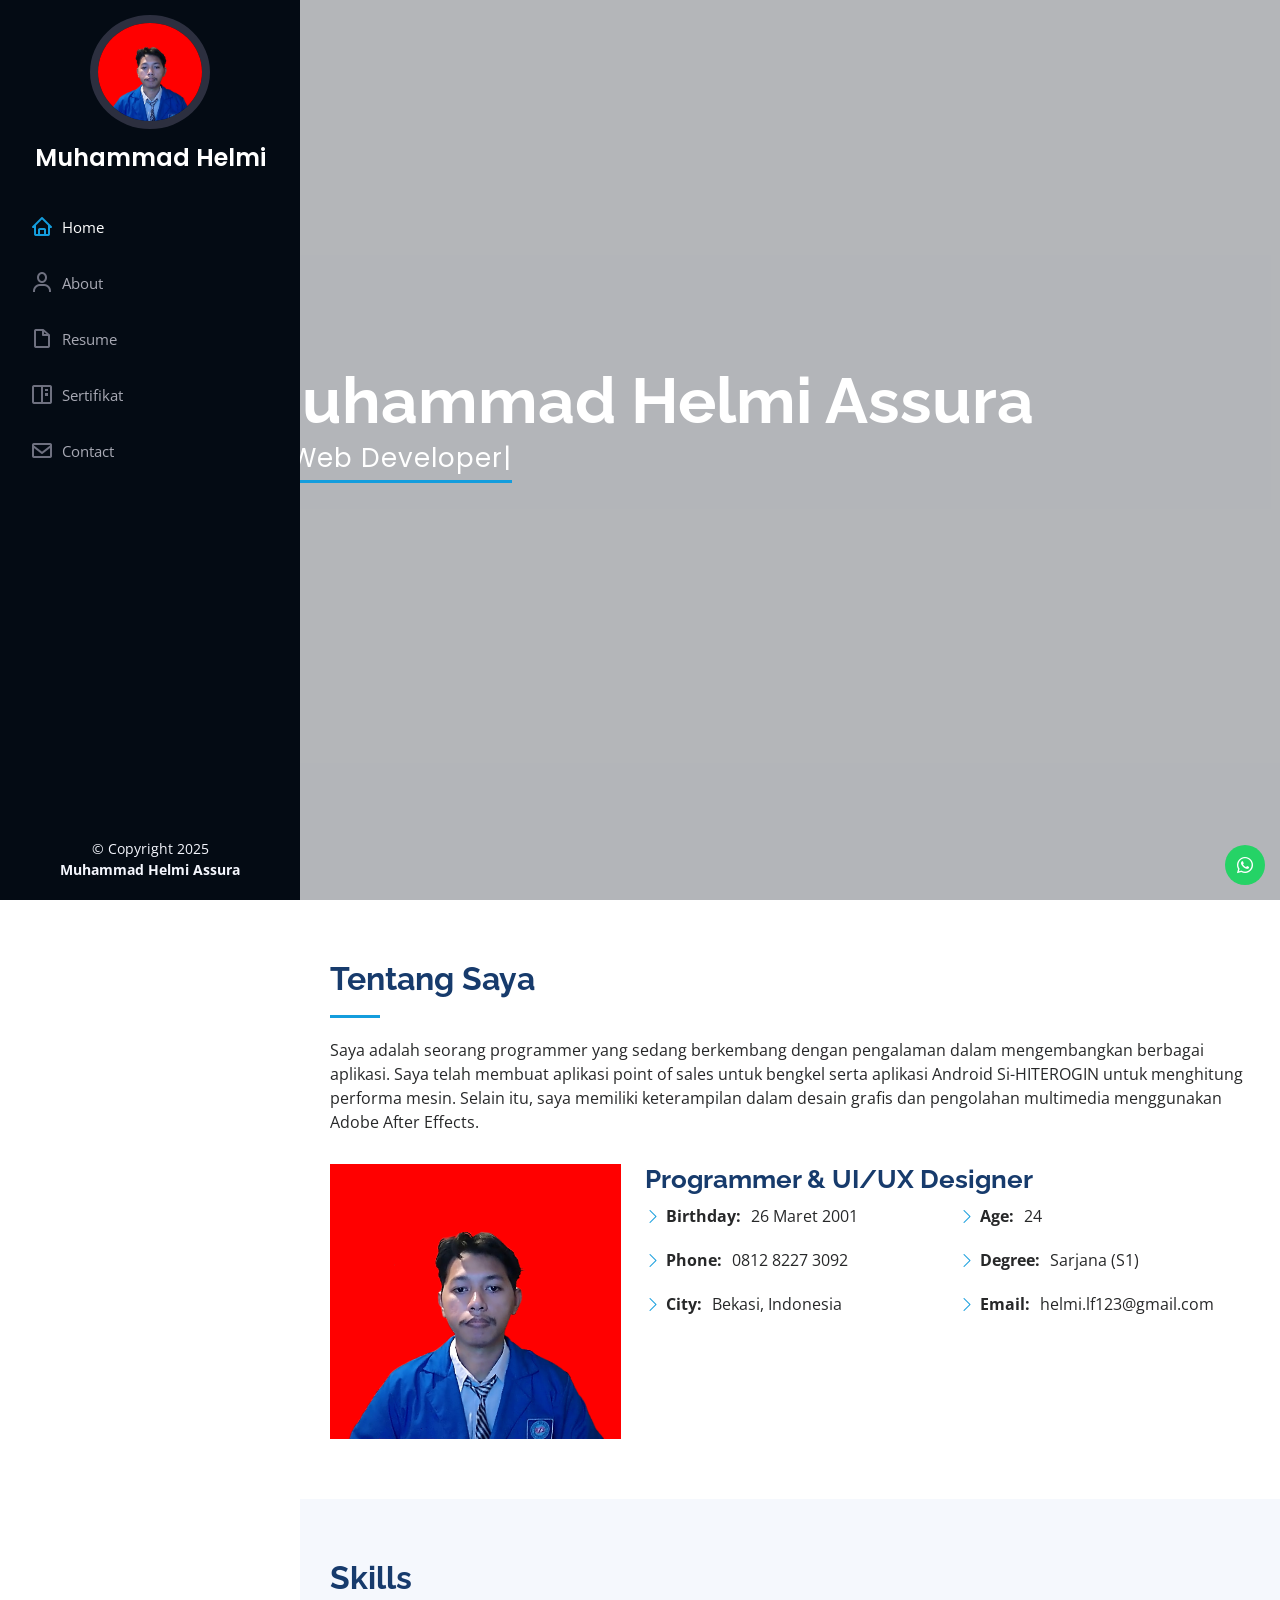
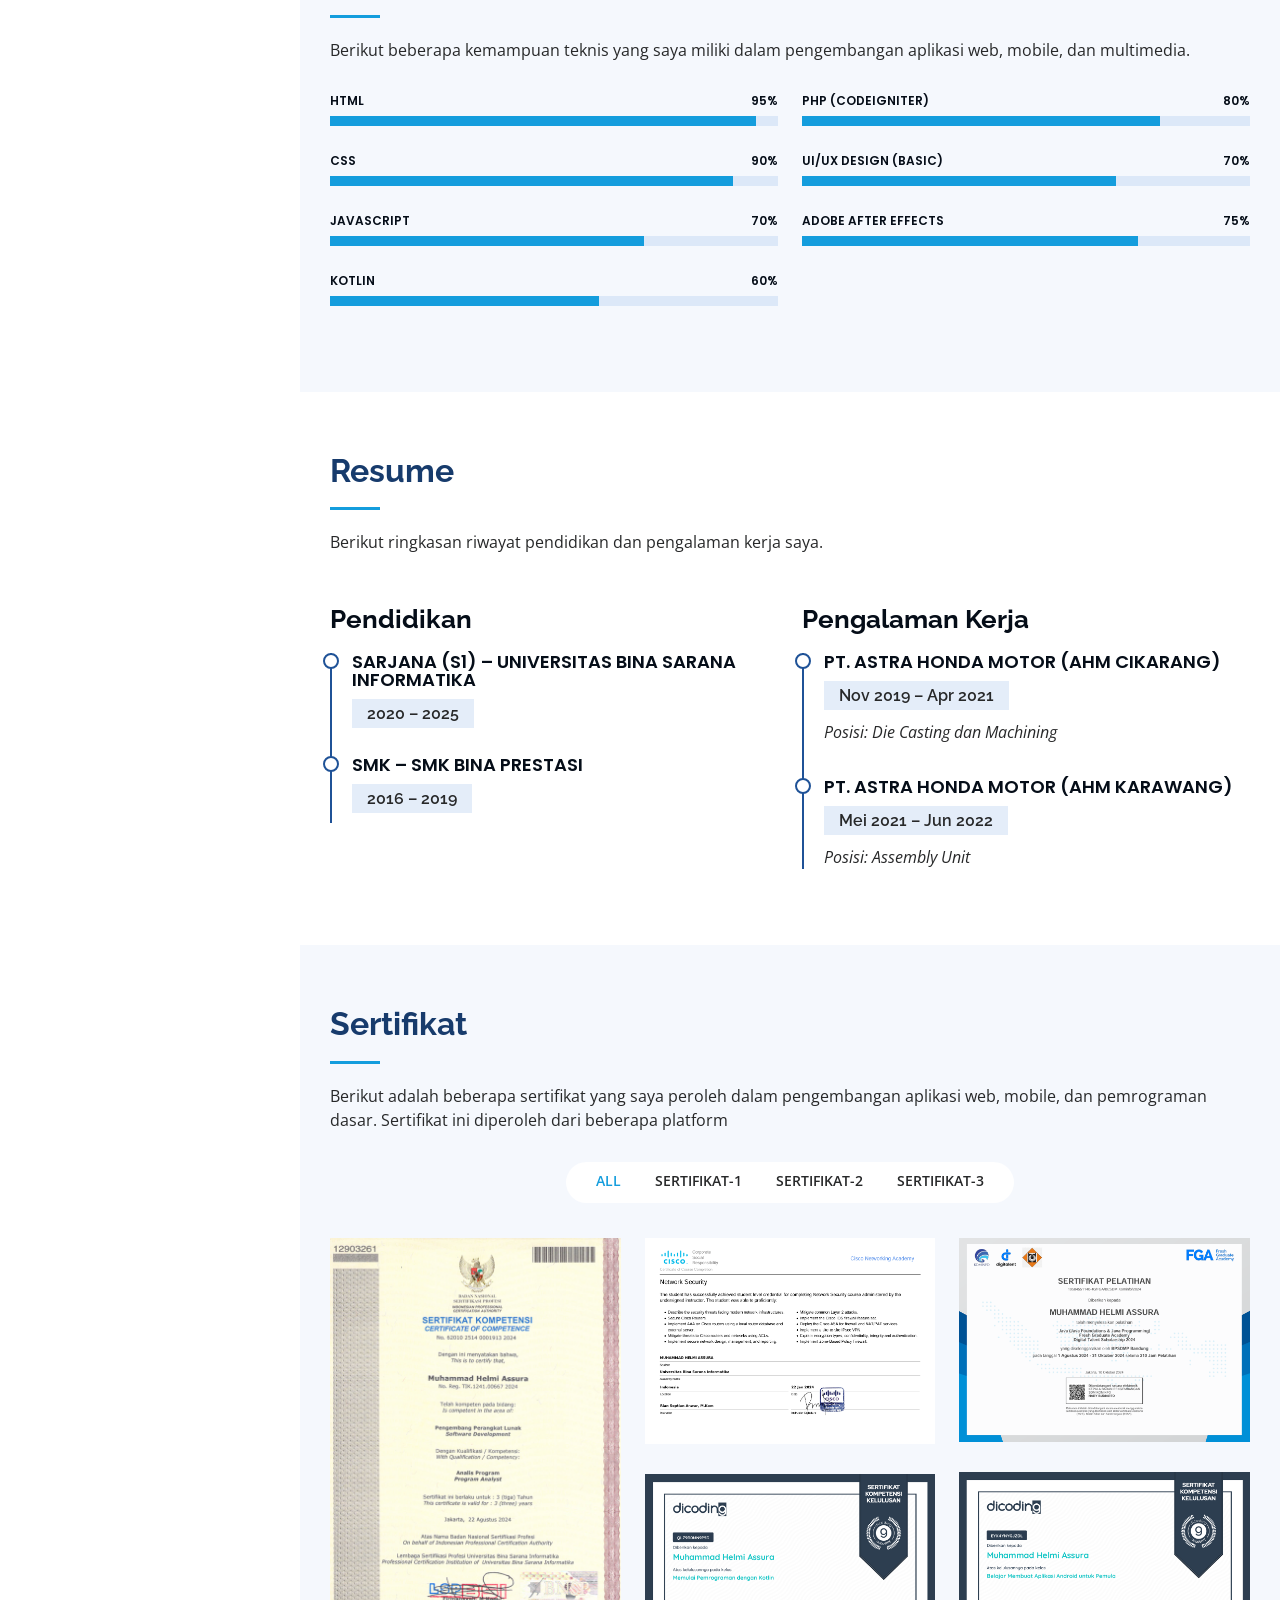
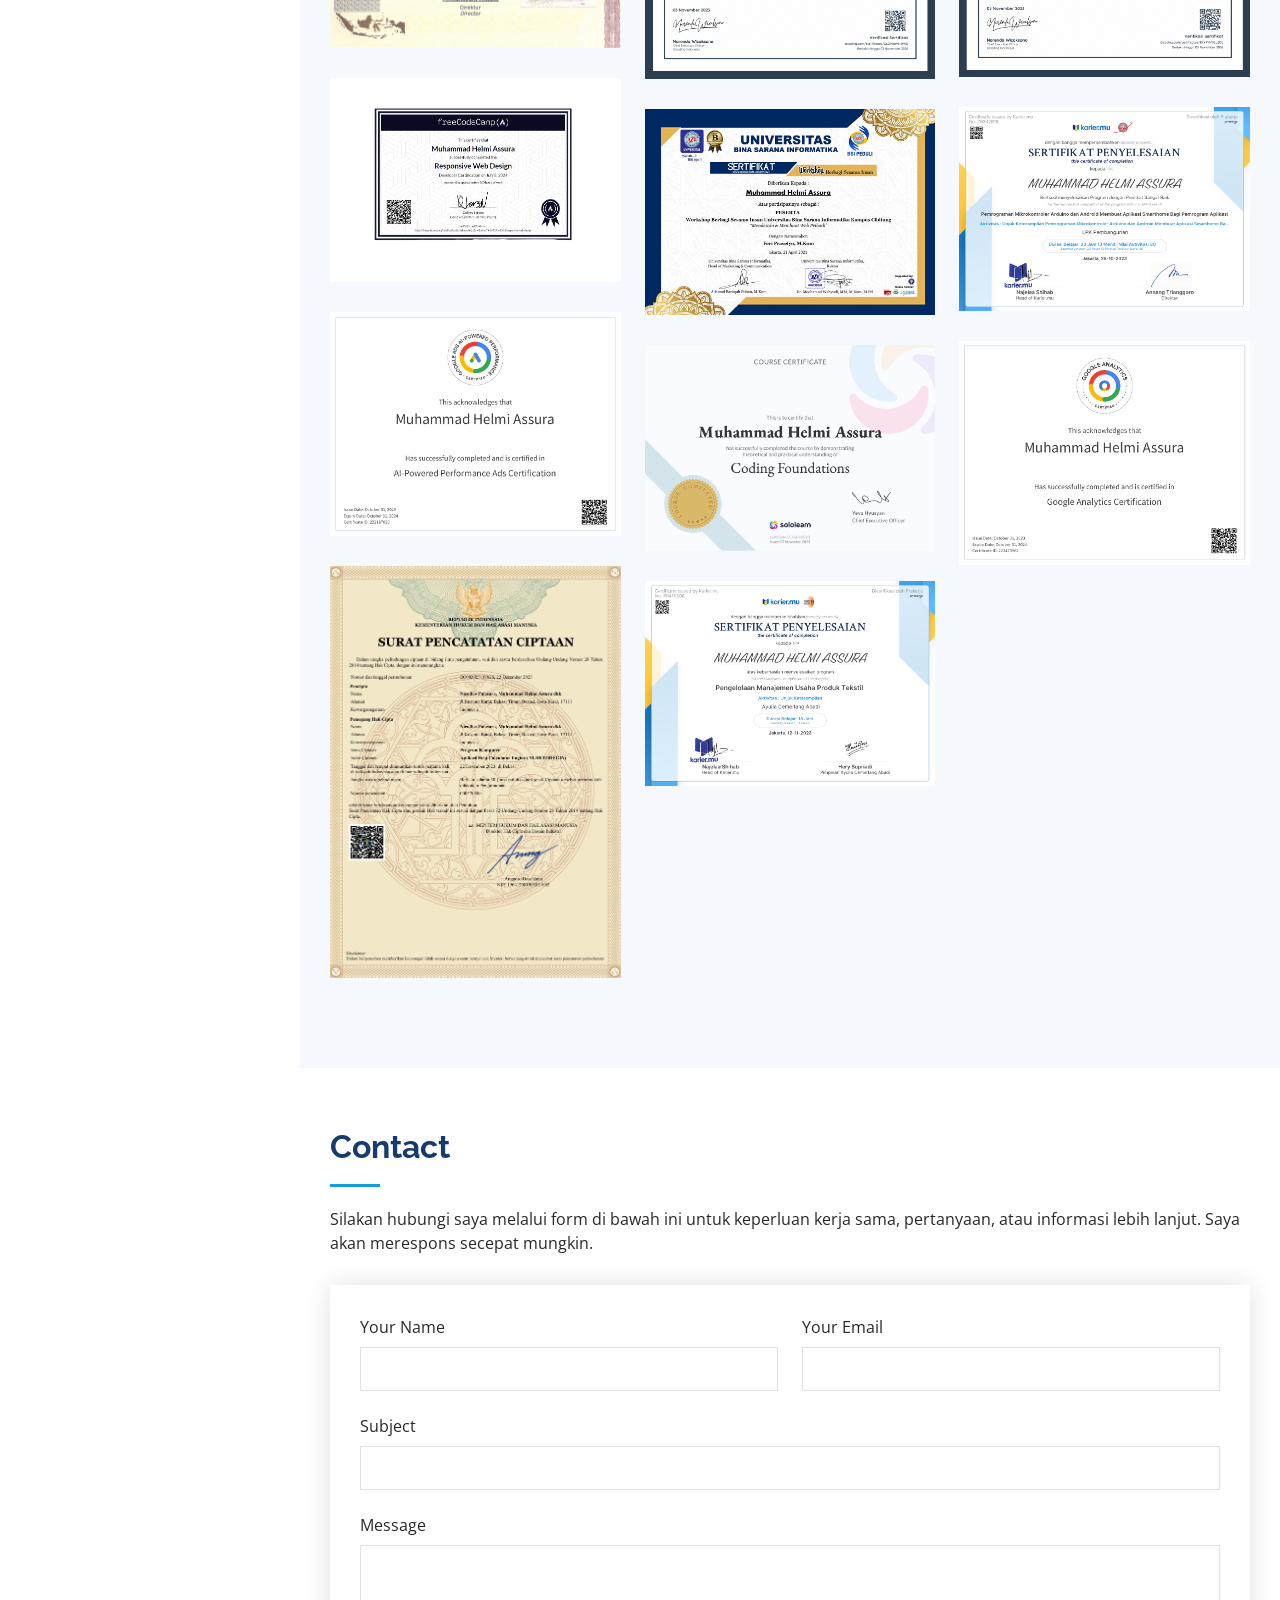
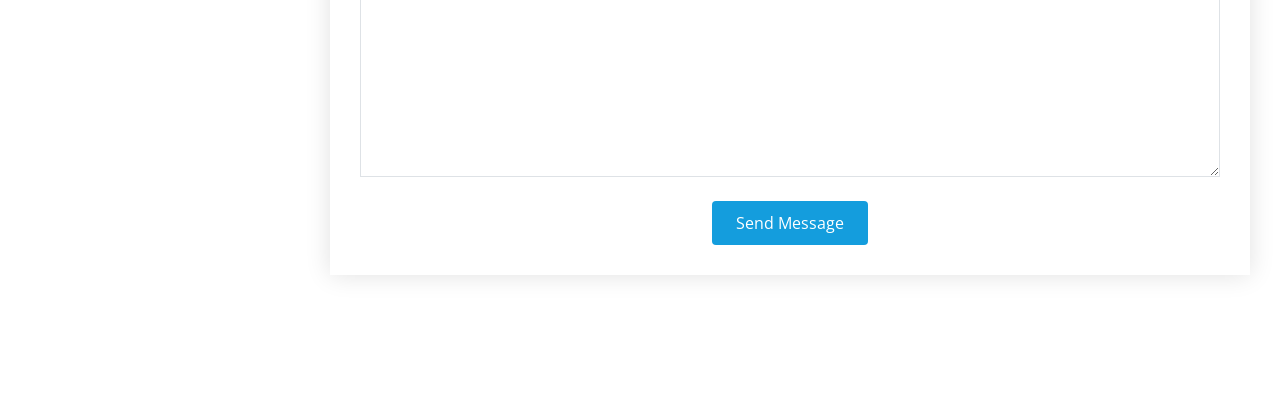
==== commit 17c246ce: "update btn" ====
--- a/index.html
+++ b/index.html
@@ -462,9 +462,14 @@
     </div>
   </footer>
 
+  <a href="https://wa.me/6281282273092" target="_blank" class="whatsapp-float d-flex align-items-center justify-content-center">
+    <i class="bi bi-whatsapp"></i>
+  </a>
+  
   <a href="#" class="back-to-top d-flex align-items-center justify-content-center">
     <i class="bi bi-arrow-up-short"></i>
   </a>
+  
 
   <!-- Vendor JS Files -->
   <script src="assets/vendor/purecounter/purecounter_vanilla.js"></script>
--- a/assets/css/style.css
+++ b/assets/css/style.css
@@ -32,39 +32,40 @@
 h6 {
   font-family: "Raleway", sans-serif;
 }
-
-/*--------------------------------------------------------------
-# Back to top button
---------------------------------------------------------------*/
-.back-to-top {
+.back-to-top,
+.whatsapp-float {
   position: fixed;
-  visibility: hidden;
-  opacity: 0;
   right: 15px;
-  bottom: 15px;
-  z-index: 996;
-  background: #149ddd;
   width: 40px;
   height: 40px;
-  border-radius: 50px;
-  transition: all 0.4s;
-}
-
-.back-to-top i {
-  font-size: 28px;
-  color: #fff;
-  line-height: 0;
-}
-
-.back-to-top:hover {
-  background: #2eafec;
-  color: #fff;
-}
-
-.back-to-top.active {
+  border-radius: 50%;
+  text-align: center;
+  color: #fff;
+  z-index: 9999;
+  transition: all 0.4s ease;
+  opacity: 0;
+  visibility: hidden;
+  pointer-events: none;
+}
+
+.back-to-top {
+  background: #007bff;
+  bottom: 15px;
+}
+
+.whatsapp-float {
+  background: #25d366;
+  bottom: 65px; /* posisi default saat scroll turun */
+}
+
+/* Aktif */
+.back-to-top.active,
+.whatsapp-float.active {
+  opacity: 1;
   visibility: visible;
-  opacity: 1;
-}
+  pointer-events: auto;
+}
+
 
 /*--------------------------------------------------------------
 # Header
@@ -1127,4 +1128,5 @@
     width: auto;
     padding-right: 20px 15px;
   }
-}+}
+
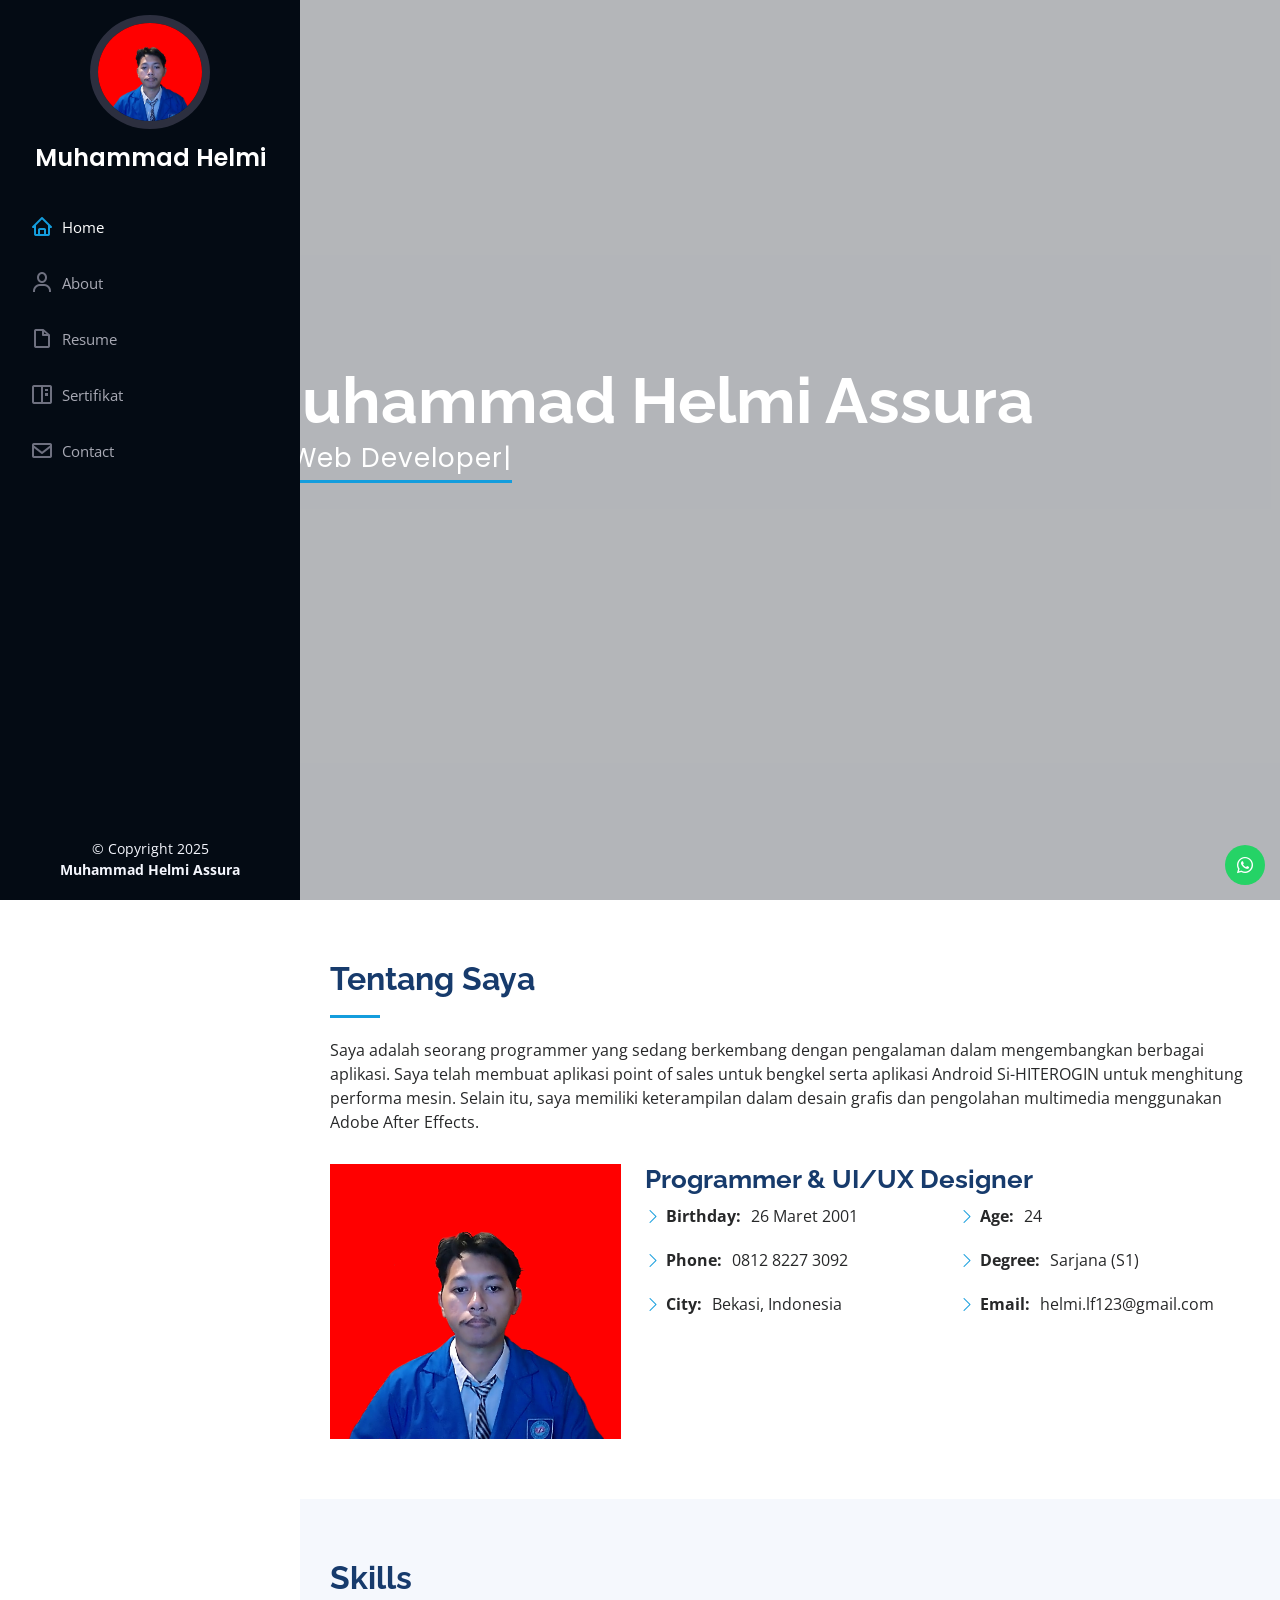
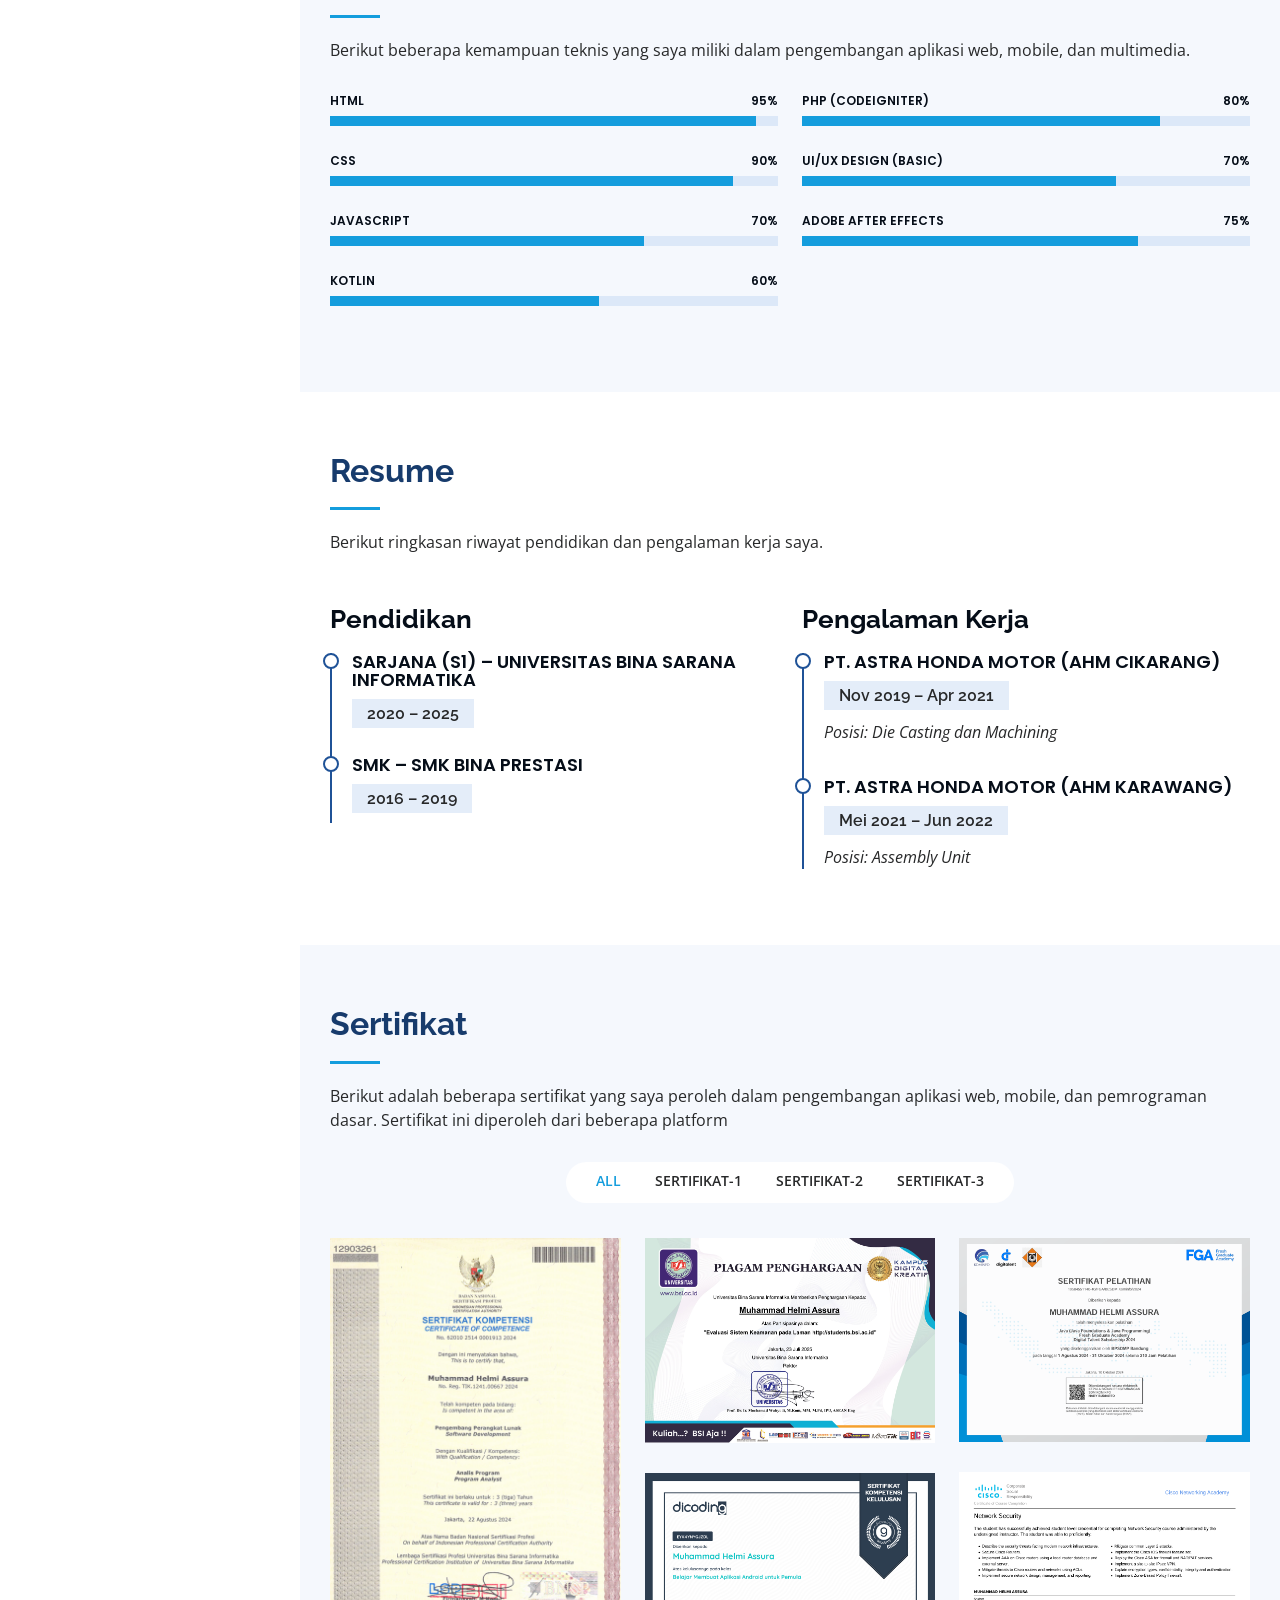
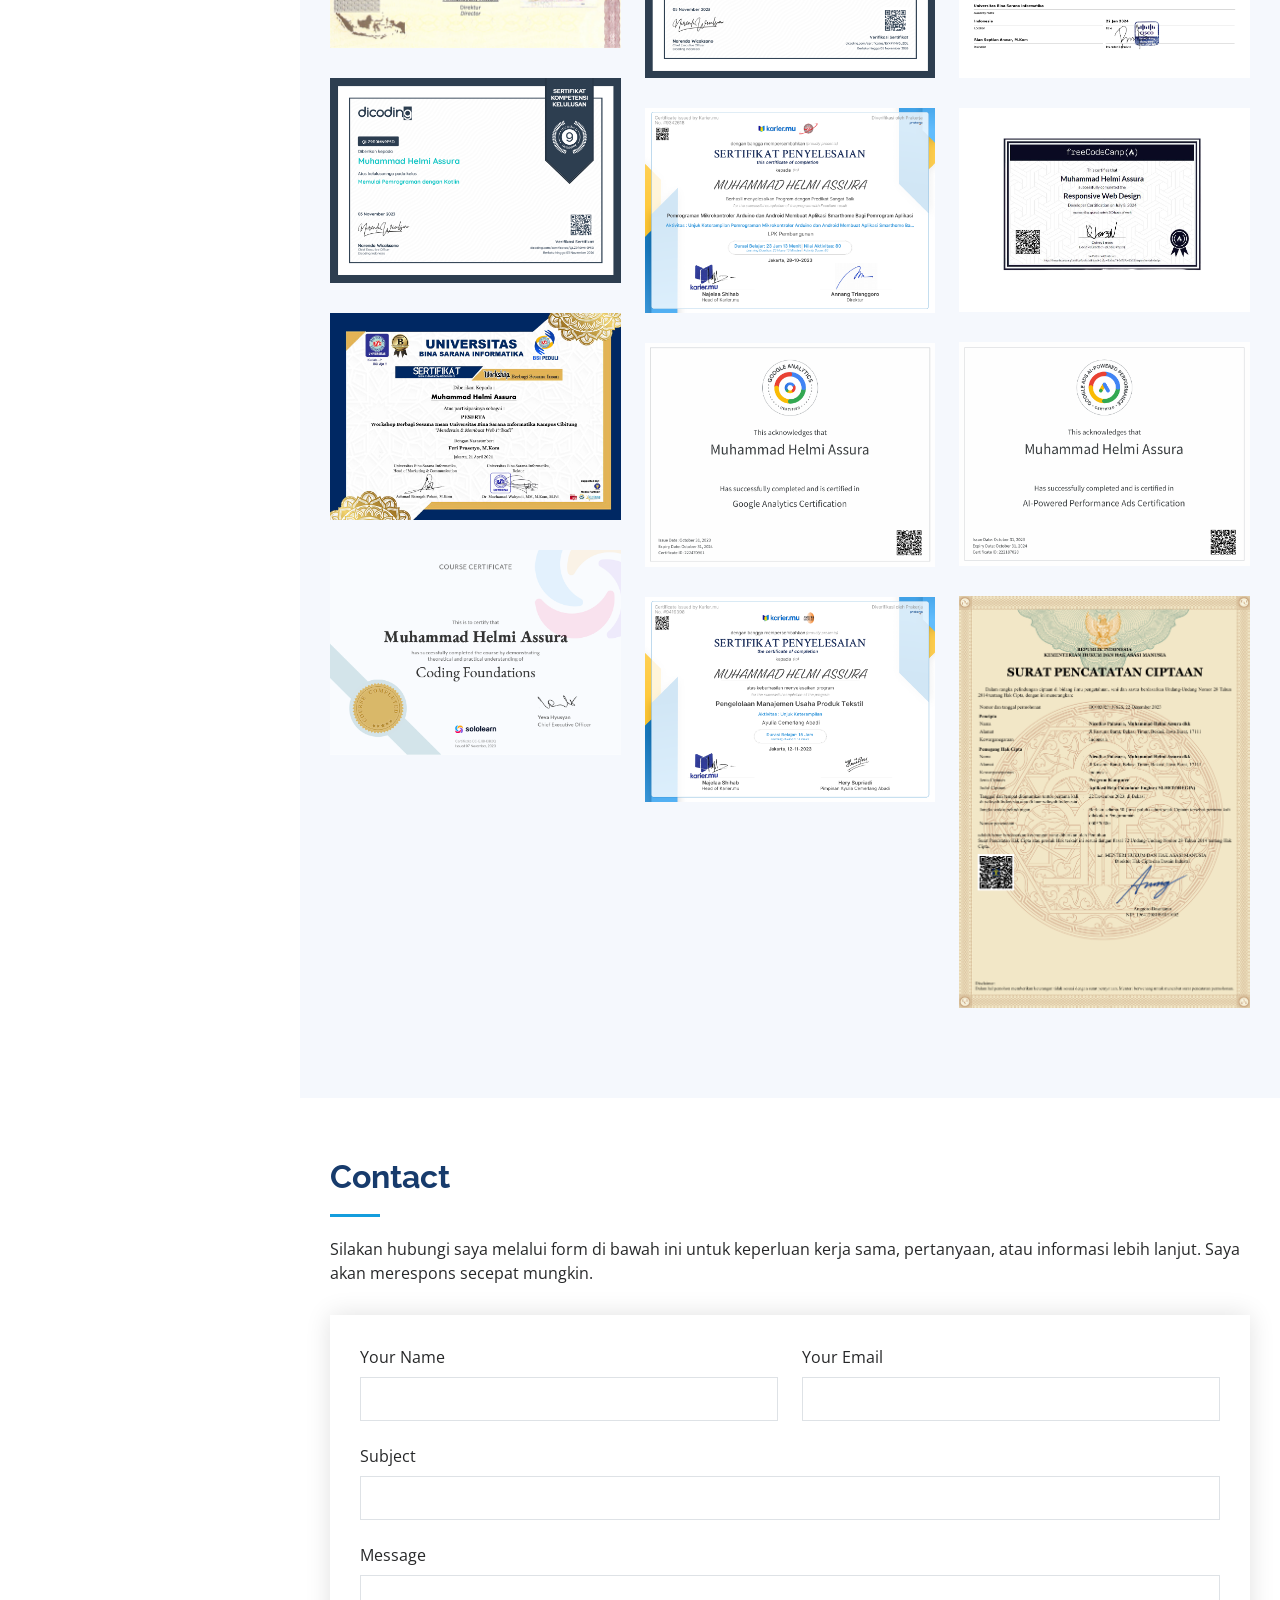
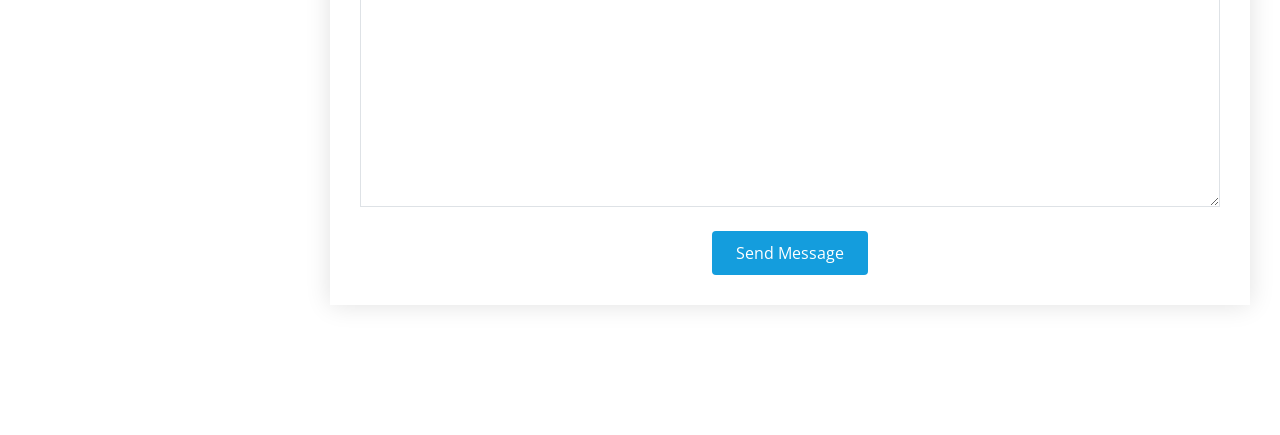
==== commit fb0b31f8: "update 1 sertifikat" ====
--- a/index.html
+++ b/index.html
@@ -236,18 +236,31 @@
 
           <div class="col-lg-4 col-md-6 portfolio-item filter-sertif-1">
             <div class="portfolio-wrap">
+              <img src="assets/img/sertifikat/Sertifikat Penghargaan UBSI.png" class="img-fluid"
+                alt="">
+              <div class="portfolio-links">
+                <a href="assets/pdf/Sertifikat Penghargaan UBSI.pdf" target="_blank" title="Sertifikat 2"><i
+                    class="bx bx-link"></i></a>
+              </div>
+            </div>
+          </div>
+
+          <div class="col-lg-4 col-md-6 portfolio-item filter-sertif-1">
+            <div class="portfolio-wrap">
+              <img src="assets/img/sertifikat/Digitalent.png" class="img-fluid" alt="">
+              <div class="portfolio-links">
+                <a href="assets/pdf/Digitalent.pdf" target="_blank" title="Sertifikat 3"><i class="bx bx-link"></i></a>
+              </div>
+            </div>
+          </div>
+
+          
+
+          <div class="col-lg-4 col-md-6 portfolio-item filter-sertif-1">
+            <div class="portfolio-wrap">
               <img src="assets/img/sertifikat/Cisco.png" class="img-fluid" alt="">
               <div class="portfolio-links">
-                <a href="assets/pdf/CISCO.pdf" target="_blank" title="Sertifikat 2"><i class="bx bx-link"></i></a>
-              </div>
-            </div>
-          </div>
-
-          <div class="col-lg-4 col-md-6 portfolio-item filter-sertif-1">
-            <div class="portfolio-wrap">
-              <img src="assets/img/sertifikat/Digitalent.png" class="img-fluid" alt="">
-              <div class="portfolio-links">
-                <a href="assets/pdf/Digitalent.pdf" target="_blank" title="Sertifikat 3"><i class="bx bx-link"></i></a>
+                <a href="assets/pdf/CISCO.pdf" target="_blank" title="Sertifikat 4"><i class="bx bx-link"></i></a>
               </div>
             </div>
           </div>
@@ -257,7 +270,7 @@
               <img src="assets/img/sertifikat/sertifikat membuat aplikasi android - Dicoding.png" class="img-fluid"
                 alt="">
               <div class="portfolio-links">
-                <a href="assets/pdf/sertifikat membuat aplikasi android.pdf" target="_blank" title="Sertifikat 4"><i
+                <a href="assets/pdf/sertifikat membuat aplikasi android.pdf" target="_blank" title="Sertifikat 5"><i
                     class="bx bx-link"></i></a>
               </div>
             </div>
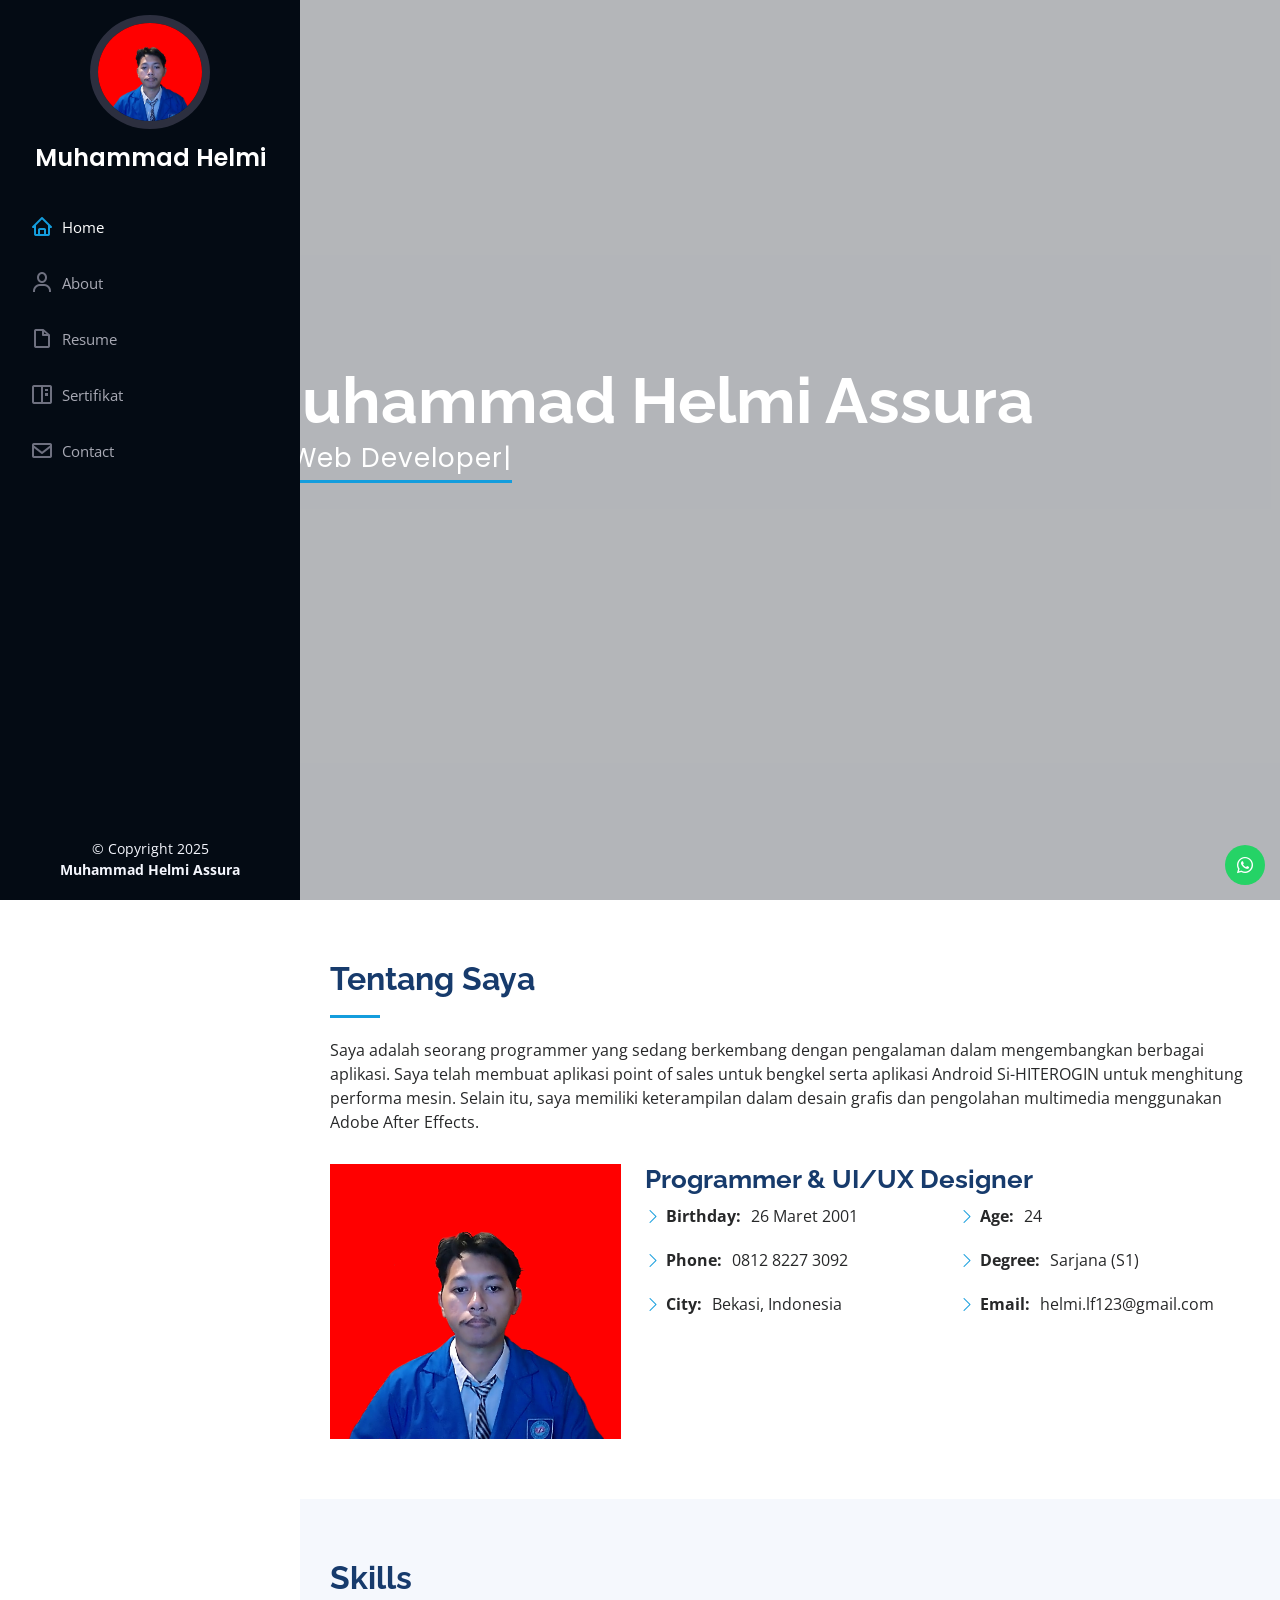
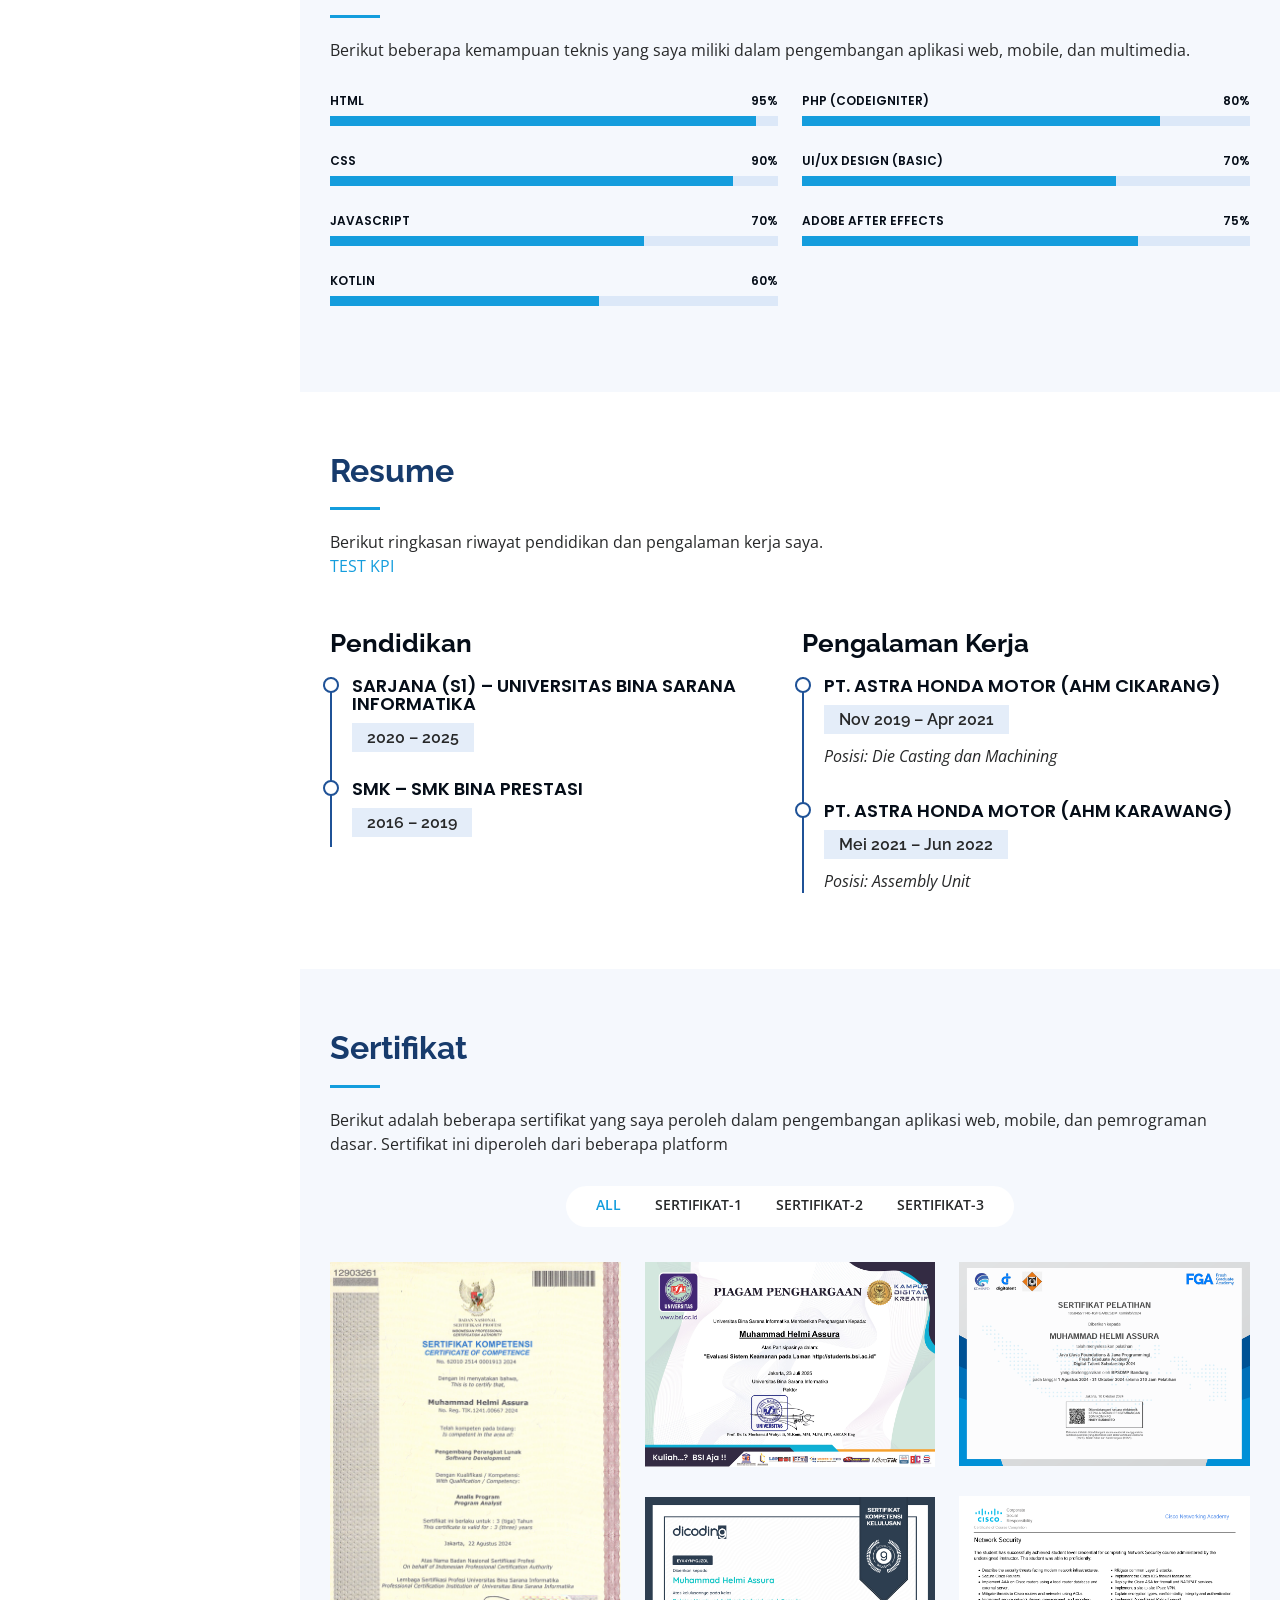
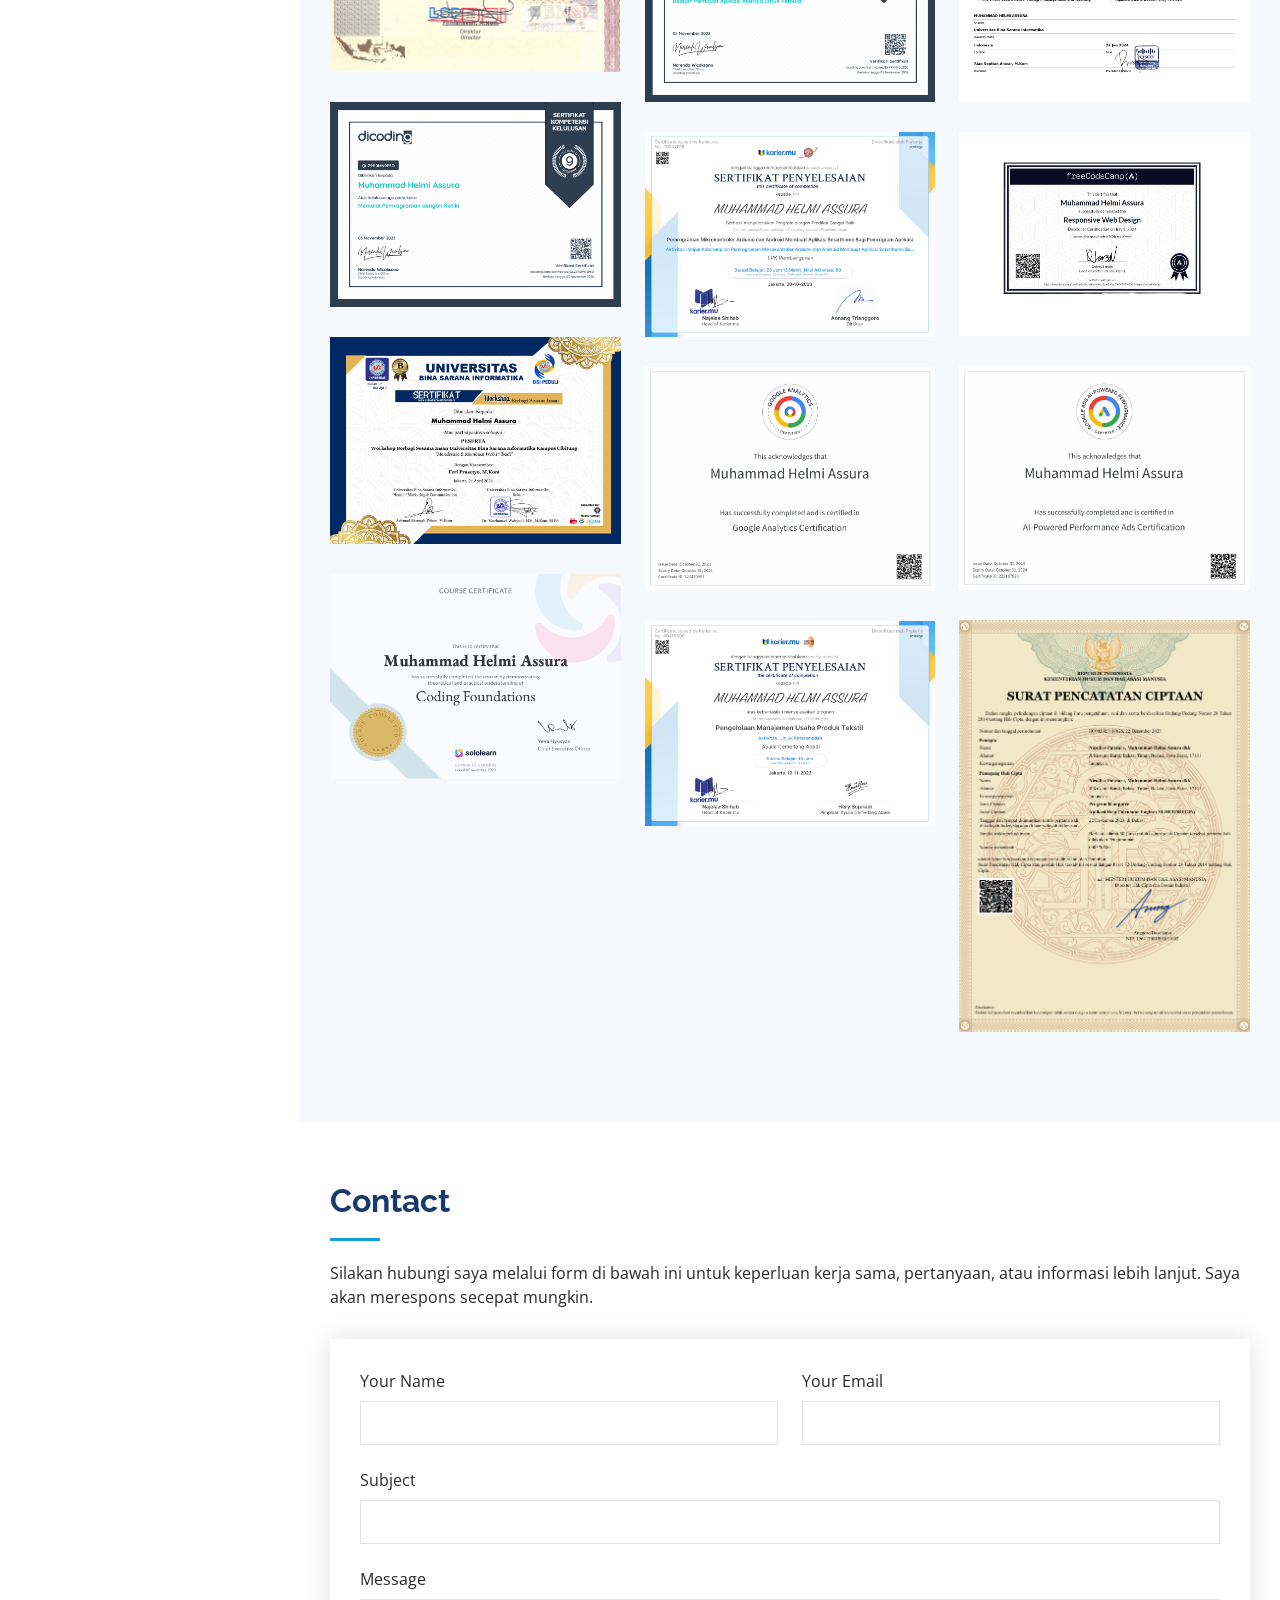
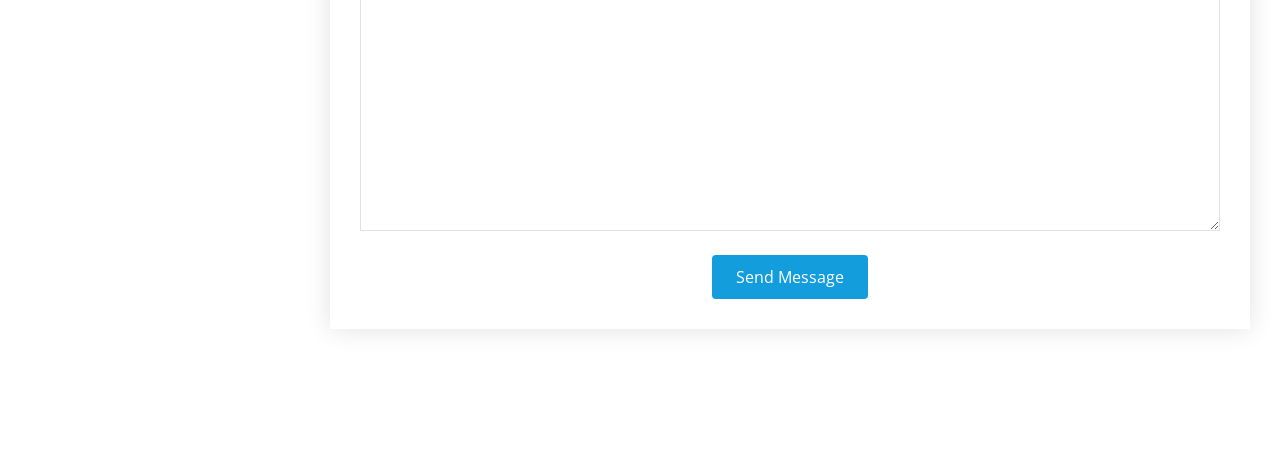
==== commit f89a8a82: "Update index.html" ====
--- a/index.html
+++ b/index.html
@@ -170,6 +170,7 @@
         <div class="section-title">
           <h2>Resume</h2>
           <p>Berikut ringkasan riwayat pendidikan dan pengalaman kerja saya.</p>
+          <a href="https://dashboard.kpi.go.id/login">TEST KPI</a>
         </div>
 
         <div class="row">
@@ -499,4 +500,4 @@
   <script src="assets/js/main.js"></script>
 </body>
 
-</html>+</html>
